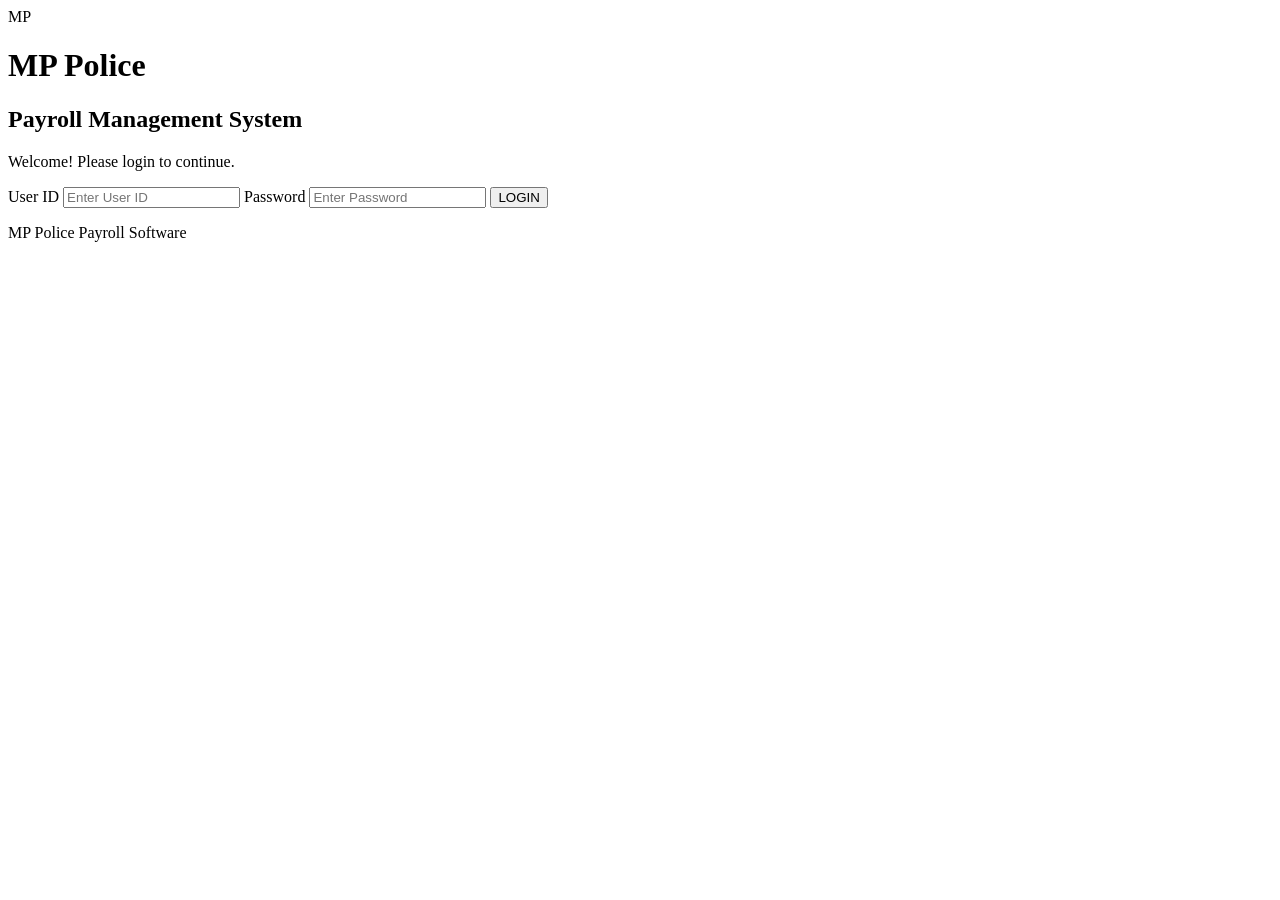
==== index.html @ 4c72e71b "Add files via upload" ====
<!DOCTYPE html>
<html lang="en">
<head>
    <meta charset="UTF-8">
    <meta name="viewport" content="width=device-width, initial-scale=1.0">
    <title>MP Police Payroll - Login</title>
    <link rel="stylesheet" href="style.css">
</head>

<body class="login-page">

    <div class="login-card">

        <div class="logo">MP</div>

        <h1>MP Police</h1>
        <h2>Payroll Management System</h2>

        <p class="welcome">
            Welcome! Please login to continue.
        </p>

        <form onsubmit="login(event)">

            <label>User ID</label>
            <input
                type="text"
                id="username"
                placeholder="Enter User ID"
                required
            >

            <label>Password</label>
            <input
                type="password"
                id="password"
                placeholder="Enter Password"
                required
            >

            <button type="submit">
                LOGIN
            </button>

            <p id="message"></p>

        </form>

        <div class="login-footer">
            MP Police Payroll Software
        </div>

    </div>


<script>

function login(event) {

    event.preventDefault();

    let username = document.getElementById("username").value.trim();
    let password = document.getElementById("password").value.trim();

    if (username === "admin" && password === "1234") {

        document.getElementById("message").innerHTML =
            "Login Successful...";

        document.getElementById("message").style.color = "green";

        setTimeout(function () {

            window.location.href = "dashboard.html";

        }, 300);

    } 
    else {

        document.getElementById("message").innerHTML =
            "Wrong User ID or Password";

        document.getElementById("message").style.color = "red";

    }

}

</script>

</body>
</html>
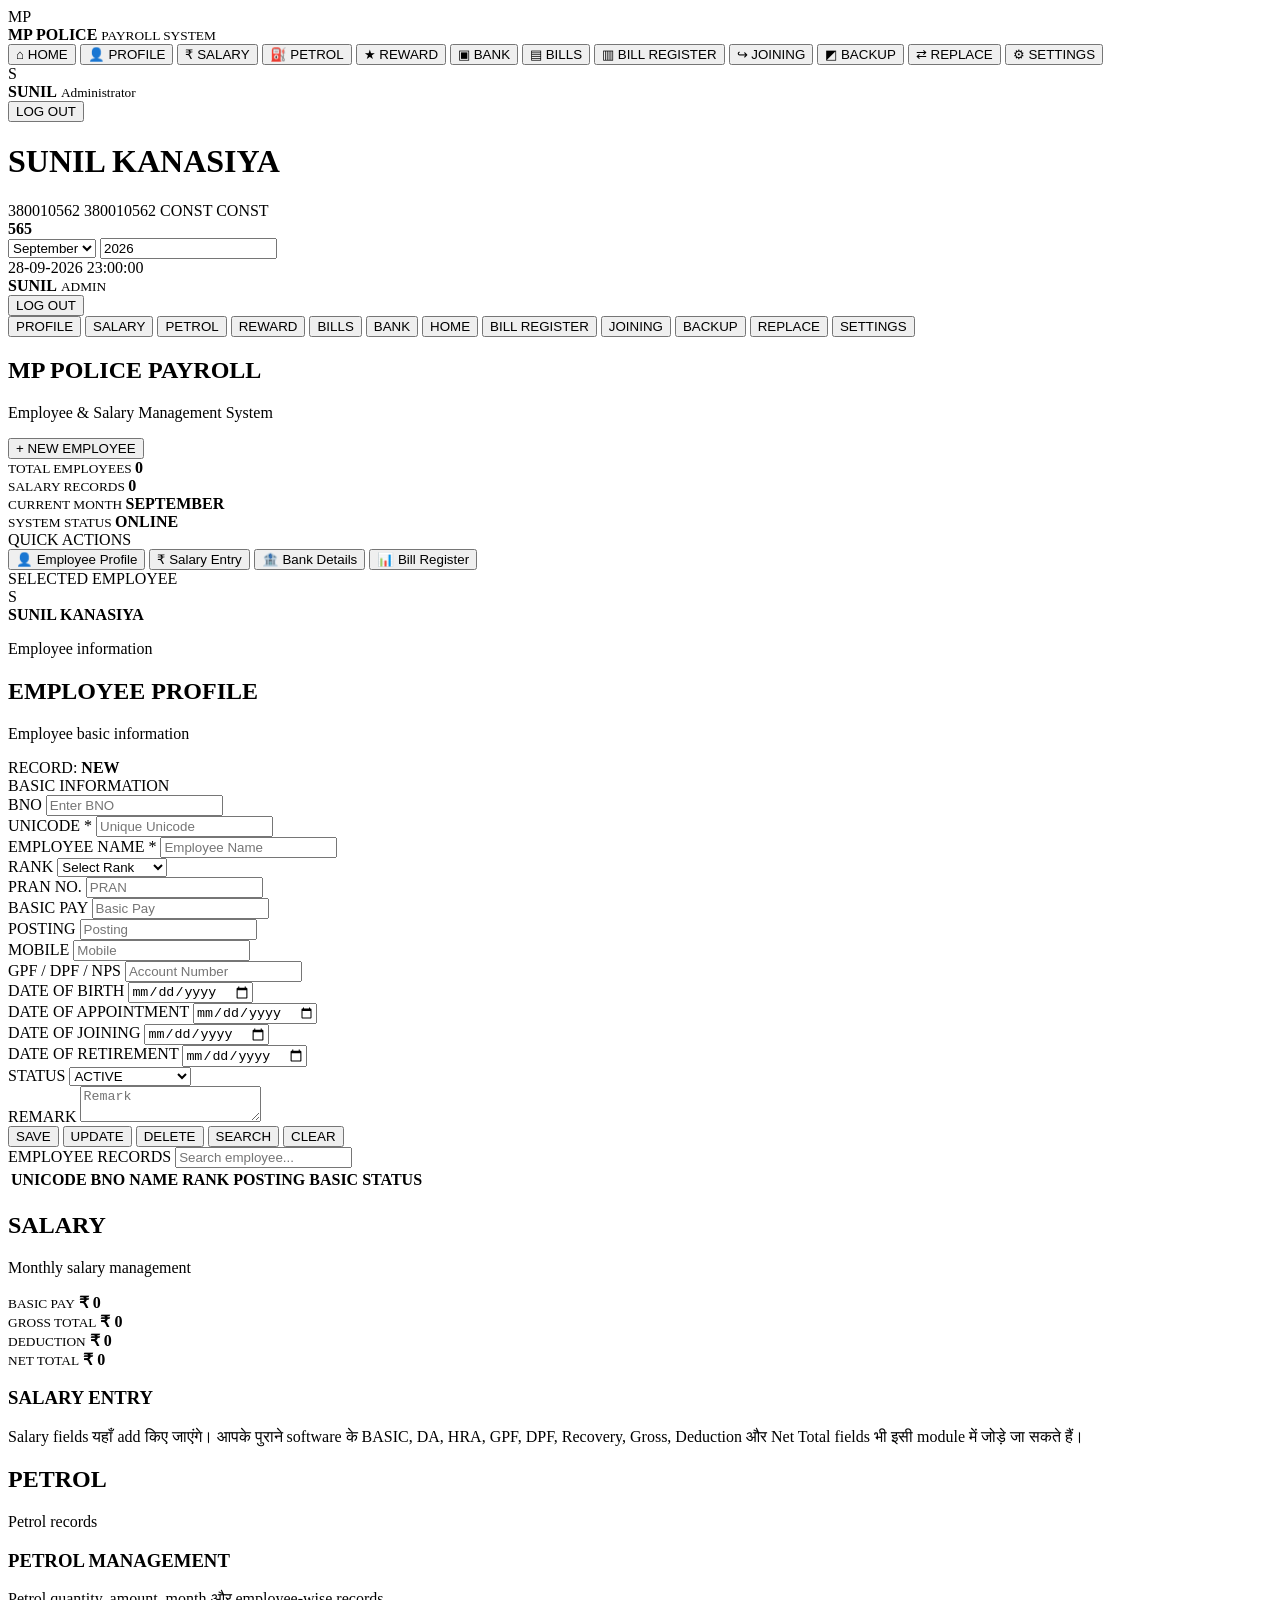
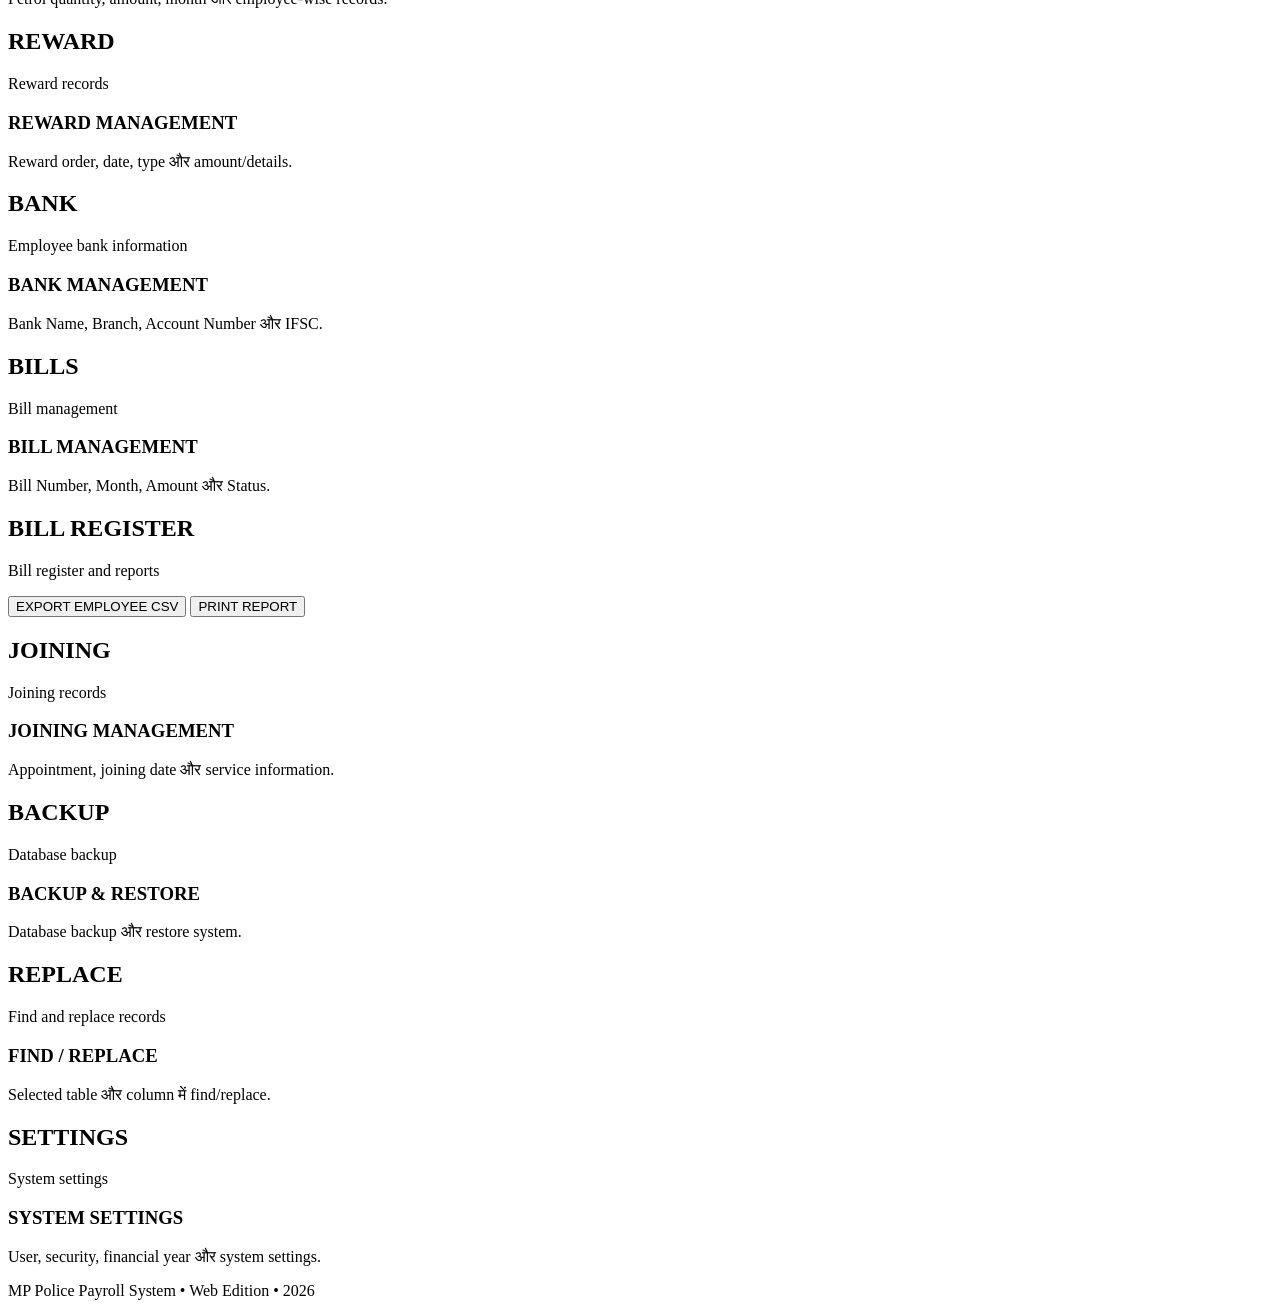
==== commit f426f76a: "Add files via upload" ====
--- a/index.html
+++ b/index.html
@@ -3,91 +3,971 @@
 <head>
     <meta charset="UTF-8">
     <meta name="viewport" content="width=device-width, initial-scale=1.0">
-    <title>MP Police Payroll - Login</title>
+    <title>MP Police Payroll System</title>
     <link rel="stylesheet" href="style.css">
 </head>
 
-<body class="login-page">
-
-    <div class="login-card">
-
-        <div class="logo">MP</div>
-
-        <h1>MP Police</h1>
-        <h2>Payroll Management System</h2>
-
-        <p class="welcome">
-            Welcome! Please login to continue.
-        </p>
-
-        <form onsubmit="login(event)">
-
-            <label>User ID</label>
-            <input
-                type="text"
-                id="username"
-                placeholder="Enter User ID"
-                required
-            >
-
-            <label>Password</label>
-            <input
-                type="password"
-                id="password"
-                placeholder="Enter Password"
-                required
-            >
-
-            <button type="submit">
-                LOGIN
-            </button>
-
-            <p id="message"></p>
-
-        </form>
-
-        <div class="login-footer">
-            MP Police Payroll Software
+<body>
+
+<div class="software">
+
+    <!-- LEFT SIDEBAR -->
+    <aside class="sidebar">
+
+        <div class="logo-box">
+            <div class="logo">MP</div>
+            <div>
+                <b>MP POLICE</b>
+                <small>PAYROLL SYSTEM</small>
+            </div>
         </div>
 
-    </div>
-
-
-<script>
-
-function login(event) {
-
-    event.preventDefault();
-
-    let username = document.getElementById("username").value.trim();
-    let password = document.getElementById("password").value.trim();
-
-    if (username === "admin" && password === "1234") {
-
-        document.getElementById("message").innerHTML =
-            "Login Successful...";
-
-        document.getElementById("message").style.color = "green";
-
-        setTimeout(function () {
-
-            window.location.href = "dashboard.html";
-
-        }, 300);
-
-    } 
-    else {
-
-        document.getElementById("message").innerHTML =
-            "Wrong User ID or Password";
-
-        document.getElementById("message").style.color = "red";
-
-    }
-
-}
-
-</script>
+        <div class="menu">
+
+            <button onclick="openPage('home')">
+                <span>⌂</span> HOME
+            </button>
+
+            <button onclick="openPage('profile')">
+                <span>👤</span> PROFILE
+            </button>
+
+            <button onclick="openPage('salary')">
+                <span>₹</span> SALARY
+            </button>
+
+            <button onclick="openPage('petrol')">
+                <span>⛽</span> PETROL
+            </button>
+
+            <button onclick="openPage('reward')">
+                <span>★</span> REWARD
+            </button>
+
+            <button onclick="openPage('bank')">
+                <span>▣</span> BANK
+            </button>
+
+            <button onclick="openPage('bills')">
+                <span>▤</span> BILLS
+            </button>
+
+            <button onclick="openPage('billregister')">
+                <span>▥</span> BILL REGISTER
+            </button>
+
+            <button onclick="openPage('joining')">
+                <span>↪</span> JOINING
+            </button>
+
+            <button onclick="openPage('backup')">
+                <span>◩</span> BACKUP
+            </button>
+
+            <button onclick="openPage('replace')">
+                <span>⇄</span> REPLACE
+            </button>
+
+            <button onclick="openPage('settings')">
+                <span>⚙</span> SETTINGS
+            </button>
+
+        </div>
+
+        <div class="sidebar-bottom">
+
+            <div class="user">
+                <div class="user-icon">S</div>
+
+                <div>
+                    <b id="sideUser">SUNIL</b>
+                    <small>Administrator</small>
+                </div>
+            </div>
+
+            <button class="logout" onclick="logout()">
+                LOG OUT
+            </button>
+
+        </div>
+
+    </aside>
+
+
+    <!-- MAIN -->
+    <main class="main">
+
+        <!-- TOP HEADER -->
+        <header class="header">
+
+            <div class="employee-info">
+
+                <div>
+
+                    <h1 id="topName">
+                        SUNIL KANASIYA
+                    </h1>
+
+                    <div class="employee-details">
+
+                        <span id="topBno">
+                            380010562
+                        </span>
+
+                        <span id="topUnicode">
+                            380010562
+                        </span>
+
+                        <span id="topRank">
+                            CONST
+                        </span>
+
+                        <span id="topPosting">
+                            CONST
+                        </span>
+
+                    </div>
+
+                </div>
+
+                <strong id="topCode">
+                    565
+                </strong>
+
+            </div>
+
+
+            <div class="header-controls">
+
+                <select id="month">
+
+                    <option>January</option>
+                    <option>February</option>
+                    <option>March</option>
+                    <option>April</option>
+                    <option>May</option>
+                    <option>June</option>
+                    <option>July</option>
+                    <option>August</option>
+                    <option selected>September</option>
+                    <option>October</option>
+                    <option>November</option>
+                    <option>December</option>
+
+                </select>
+
+                <input
+                    type="number"
+                    id="year"
+                    value="2026"
+                >
+
+                <div class="clock" id="clock">
+                    28-09-2026 23:00:00
+                </div>
+
+                <div class="login-name">
+                    <b>SUNIL</b>
+                    <small>ADMIN</small>
+                </div>
+
+                <button
+                    class="header-logout"
+                    onclick="logout()">
+                    LOG OUT
+                </button>
+
+            </div>
+
+        </header>
+
+
+        <!-- OLD SOFTWARE STYLE TABS -->
+        <nav class="tabs">
+
+            <button onclick="openPage('profile')">
+                PROFILE
+            </button>
+
+            <button onclick="openPage('salary')">
+                SALARY
+            </button>
+
+            <button onclick="openPage('petrol')">
+                PETROL
+            </button>
+
+            <button onclick="openPage('reward')">
+                REWARD
+            </button>
+
+            <button onclick="openPage('bills')">
+                BILLS
+            </button>
+
+            <button onclick="openPage('bank')">
+                BANK
+            </button>
+
+            <button onclick="openPage('home')">
+                HOME
+            </button>
+
+            <button onclick="openPage('billregister')">
+                BILL REGISTER
+            </button>
+
+            <button onclick="openPage('joining')">
+                JOINING
+            </button>
+
+            <button onclick="openPage('backup')">
+                BACKUP
+            </button>
+
+            <button onclick="openPage('replace')">
+                REPLACE
+            </button>
+
+            <button onclick="openPage('settings')">
+                SETTINGS
+            </button>
+
+        </nav>
+
+
+        <!-- CONTENT -->
+        <div class="content">
+
+
+            <!-- HOME -->
+            <section id="home" class="page">
+
+                <div class="page-title">
+
+                    <div>
+                        <h2>
+                            MP POLICE PAYROLL
+                        </h2>
+
+                        <p>
+                            Employee & Salary Management System
+                        </p>
+                    </div>
+
+                    <button
+                        class="blue-button"
+                        onclick="openPage('profile')">
+                        + NEW EMPLOYEE
+                    </button>
+
+                </div>
+
+
+                <div class="dashboard-cards">
+
+                    <div class="dashboard-card">
+
+                        <small>
+                            TOTAL EMPLOYEES
+                        </small>
+
+                        <strong id="totalEmployees">
+                            0
+                        </strong>
+
+                    </div>
+
+
+                    <div class="dashboard-card">
+
+                        <small>
+                            SALARY RECORDS
+                        </small>
+
+                        <strong>
+                            0
+                        </strong>
+
+                    </div>
+
+
+                    <div class="dashboard-card">
+
+                        <small>
+                            CURRENT MONTH
+                        </small>
+
+                        <strong id="currentMonth">
+                            SEPTEMBER
+                        </strong>
+
+                    </div>
+
+
+                    <div class="dashboard-card">
+
+                        <small>
+                            SYSTEM STATUS
+                        </small>
+
+                        <strong class="online">
+                            ONLINE
+                        </strong>
+
+                    </div>
+
+                </div>
+
+
+                <div class="home-grid">
+
+                    <div class="box">
+
+                        <div class="box-title">
+                            QUICK ACTIONS
+                        </div>
+
+                        <div class="actions">
+
+                            <button onclick="openPage('profile')">
+                                👤 Employee Profile
+                            </button>
+
+                            <button onclick="openPage('salary')">
+                                ₹ Salary Entry
+                            </button>
+
+                            <button onclick="openPage('bank')">
+                                🏦 Bank Details
+                            </button>
+
+                            <button onclick="openPage('billregister')">
+                                📊 Bill Register
+                            </button>
+
+                        </div>
+
+                    </div>
+
+
+                    <div class="box">
+
+                        <div class="box-title">
+                            SELECTED EMPLOYEE
+                        </div>
+
+                        <div class="selected">
+
+                            <div class="big-user">
+                                S
+                            </div>
+
+                            <div>
+
+                                <b id="selectedName">
+                                    SUNIL KANASIYA
+                                </b>
+
+                                <p id="selectedDetails">
+                                    Employee information
+                                </p>
+
+                            </div>
+
+                        </div>
+
+                    </div>
+
+                </div>
+
+            </section>
+
+
+            <!-- PROFILE -->
+            <section id="profile" class="page hidden">
+
+                <div class="page-title">
+
+                    <div>
+                        <h2>
+                            EMPLOYEE PROFILE
+                        </h2>
+
+                        <p>
+                            Employee basic information
+                        </p>
+                    </div>
+
+                    <div class="record">
+                        RECORD:
+                        <b id="recordId">
+                            NEW
+                        </b>
+                    </div>
+
+                </div>
+
+
+                <div class="box">
+
+                    <div class="box-title">
+                        BASIC INFORMATION
+                    </div>
+
+
+                    <form id="employeeForm">
+
+                        <div class="form-grid">
+
+
+                            <div class="field">
+
+                                <label>BNO</label>
+
+                                <input
+                                    type="text"
+                                    id="bno"
+                                    placeholder="Enter BNO">
+
+                            </div>
+
+
+                            <div class="field">
+
+                                <label>
+                                    UNICODE *
+                                </label>
+
+                                <input
+                                    type="text"
+                                    id="unicode"
+                                    placeholder="Unique Unicode">
+
+                            </div>
+
+
+                            <div class="field large">
+
+                                <label>
+                                    EMPLOYEE NAME *
+                                </label>
+
+                                <input
+                                    type="text"
+                                    id="name"
+                                    placeholder="Employee Name">
+
+                            </div>
+
+
+                            <div class="field">
+
+                                <label>RANK</label>
+
+                                <select id="rank">
+
+                                    <option value="">
+                                        Select Rank
+                                    </option>
+
+                                    <option>
+                                        CONST
+                                    </option>
+
+                                    <option>
+                                        HEAD CONST
+                                    </option>
+
+                                    <option>
+                                        ASI
+                                    </option>
+
+                                    <option>
+                                        SI
+                                    </option>
+
+                                    <option>
+                                        INSPECTOR
+                                    </option>
+
+                                </select>
+
+                            </div>
+
+
+                            <div class="field">
+
+                                <label>PRAN NO.</label>
+
+                                <input
+                                    type="text"
+                                    id="pran"
+                                    placeholder="PRAN">
+
+                            </div>
+
+
+                            <div class="field">
+
+                                <label>BASIC PAY</label>
+
+                                <input
+                                    type="number"
+                                    id="basic"
+                                    placeholder="Basic Pay">
+
+                            </div>
+
+
+                            <div class="field">
+
+                                <label>POSTING</label>
+
+                                <input
+                                    type="text"
+                                    id="posting"
+                                    placeholder="Posting">
+
+                            </div>
+
+
+                            <div class="field">
+
+                                <label>MOBILE</label>
+
+                                <input
+                                    type="tel"
+                                    id="mobile"
+                                    placeholder="Mobile">
+
+                            </div>
+
+
+                            <div class="field">
+
+                                <label>GPF / DPF / NPS</label>
+
+                                <input
+                                    type="text"
+                                    id="gpf"
+                                    placeholder="Account Number">
+
+                            </div>
+
+
+                            <div class="field">
+
+                                <label>DATE OF BIRTH</label>
+
+                                <input
+                                    type="date"
+                                    id="dob">
+
+                            </div>
+
+
+                            <div class="field">
+
+                                <label>DATE OF APPOINTMENT</label>
+
+                                <input
+                                    type="date"
+                                    id="doa">
+
+                            </div>
+
+
+                            <div class="field">
+
+                                <label>DATE OF JOINING</label>
+
+                                <input
+                                    type="date"
+                                    id="doj">
+
+                            </div>
+
+
+                            <div class="field">
+
+                                <label>DATE OF RETIREMENT</label>
+
+                                <input
+                                    type="date"
+                                    id="dor">
+
+                            </div>
+
+
+                            <div class="field">
+
+                                <label>STATUS</label>
+
+                                <select id="status">
+
+                                    <option>
+                                        ACTIVE
+                                    </option>
+
+                                    <option>
+                                        TRANSFERRED
+                                    </option>
+
+                                    <option>
+                                        RETIRED
+                                    </option>
+
+                                    <option>
+                                        INACTIVE
+                                    </option>
+
+                                </select>
+
+                            </div>
+
+
+                            <div class="field large">
+
+                                <label>
+                                    REMARK
+                                </label>
+
+                                <textarea
+                                    id="remark"
+                                    placeholder="Remark"></textarea>
+
+                            </div>
+
+
+                        </div>
+
+
+                        <div class="buttons">
+
+                            <button
+                                type="button"
+                                class="save"
+                                onclick="saveEmployee()">
+                                SAVE
+                            </button>
+
+                            <button
+                                type="button"
+                                class="update"
+                                onclick="updateEmployee()">
+                                UPDATE
+                            </button>
+
+                            <button
+                                type="button"
+                                class="delete"
+                                onclick="deleteEmployee()">
+                                DELETE
+                            </button>
+
+                            <button
+                                type="button"
+                                class="search"
+                                onclick="searchEmployee()">
+                                SEARCH
+                            </button>
+
+                            <button
+                                type="button"
+                                class="clear"
+                                onclick="clearForm()">
+                                CLEAR
+                            </button>
+
+                        </div>
+
+                    </form>
+
+                </div>
+
+
+                <!-- EMPLOYEE TABLE -->
+                <div class="box records">
+
+                    <div class="box-title table-heading">
+
+                        <span>
+                            EMPLOYEE RECORDS
+                        </span>
+
+                        <input
+                            type="text"
+                            id="tableSearch"
+                            placeholder="Search employee..."
+                            oninput="renderTable()">
+
+                    </div>
+
+
+                    <div class="table-scroll">
+
+                        <table>
+
+                            <thead>
+
+                                <tr>
+
+                                    <th>UNICODE</th>
+                                    <th>BNO</th>
+                                    <th>NAME</th>
+                                    <th>RANK</th>
+                                    <th>POSTING</th>
+                                    <th>BASIC</th>
+                                    <th>STATUS</th>
+
+                                </tr>
+
+                            </thead>
+
+                            <tbody id="employeeTable">
+
+                            </tbody>
+
+                        </table>
+
+                    </div>
+
+                </div>
+
+            </section>
+
+
+            <!-- SALARY -->
+            <section id="salary" class="page hidden">
+
+                <div class="page-title">
+
+                    <div>
+                        <h2>SALARY</h2>
+                        <p>Monthly salary management</p>
+                    </div>
+
+                </div>
+
+                <div class="salary-cards">
+
+                    <div>
+                        <small>BASIC PAY</small>
+                        <strong id="salaryBasic">₹ 0</strong>
+                    </div>
+
+                    <div>
+                        <small>GROSS TOTAL</small>
+                        <strong>₹ 0</strong>
+                    </div>
+
+                    <div>
+                        <small>DEDUCTION</small>
+                        <strong>₹ 0</strong>
+                    </div>
+
+                    <div>
+                        <small>NET TOTAL</small>
+                        <strong>₹ 0</strong>
+                    </div>
+
+                </div>
+
+
+                <div class="box module">
+
+                    <h3>
+                        SALARY ENTRY
+                    </h3>
+
+                    <p>
+                        Salary fields यहाँ add किए जाएंगे।
+                        आपके पुराने software के BASIC, DA, HRA,
+                        GPF, DPF, Recovery, Gross, Deduction और Net
+                        Total fields भी इसी module में जोड़े जा सकते हैं।
+                    </p>
+
+                </div>
+
+            </section>
+
+
+            <!-- COMMON MODULES -->
+
+            <section id="petrol" class="page hidden">
+                <div class="page-title">
+                    <div>
+                        <h2>PETROL</h2>
+                        <p>Petrol records</p>
+                    </div>
+                </div>
+
+                <div class="box module">
+                    <h3>PETROL MANAGEMENT</h3>
+                    <p>
+                        Petrol quantity, amount, month और employee-wise records.
+                    </p>
+                </div>
+            </section>
+
+
+            <section id="reward" class="page hidden">
+                <div class="page-title">
+                    <div>
+                        <h2>REWARD</h2>
+                        <p>Reward records</p>
+                    </div>
+                </div>
+
+                <div class="box module">
+                    <h3>REWARD MANAGEMENT</h3>
+                    <p>
+                        Reward order, date, type और amount/details.
+                    </p>
+                </div>
+            </section>
+
+
+            <section id="bank" class="page hidden">
+                <div class="page-title">
+                    <div>
+                        <h2>BANK</h2>
+                        <p>Employee bank information</p>
+                    </div>
+                </div>
+
+                <div class="box module">
+                    <h3>BANK MANAGEMENT</h3>
+                    <p>
+                        Bank Name, Branch, Account Number और IFSC.
+                    </p>
+                </div>
+            </section>
+
+
+            <section id="bills" class="page hidden">
+                <div class="page-title">
+                    <div>
+                        <h2>BILLS</h2>
+                        <p>Bill management</p>
+                    </div>
+                </div>
+
+                <div class="box module">
+                    <h3>BILL MANAGEMENT</h3>
+                    <p>
+                        Bill Number, Month, Amount और Status.
+                    </p>
+                </div>
+            </section>
+
+
+            <section id="billregister" class="page hidden">
+                <div class="page-title">
+                    <div>
+                        <h2>BILL REGISTER</h2>
+                        <p>Bill register and reports</p>
+                    </div>
+                </div>
+
+                <div class="report-buttons">
+
+                    <button onclick="exportCSV()">
+                        EXPORT EMPLOYEE CSV
+                    </button>
+
+                    <button onclick="window.print()">
+                        PRINT REPORT
+                    </button>
+
+                </div>
+
+            </section>
+
+
+            <section id="joining" class="page hidden">
+                <div class="page-title">
+                    <div>
+                        <h2>JOINING</h2>
+                        <p>Joining records</p>
+                    </div>
+                </div>
+
+                <div class="box module">
+                    <h3>JOINING MANAGEMENT</h3>
+                    <p>
+                        Appointment, joining date और service information.
+                    </p>
+                </div>
+            </section>
+
+
+            <section id="backup" class="page hidden">
+                <div class="page-title">
+                    <div>
+                        <h2>BACKUP</h2>
+                        <p>Database backup</p>
+                    </div>
+                </div>
+
+                <div class="box module">
+                    <h3>BACKUP & RESTORE</h3>
+                    <p>
+                        Database backup और restore system.
+                    </p>
+                </div>
+            </section>
+
+
+            <section id="replace" class="page hidden">
+                <div class="page-title">
+                    <div>
+                        <h2>REPLACE</h2>
+                        <p>Find and replace records</p>
+                    </div>
+                </div>
+
+                <div class="box module">
+                    <h3>FIND / REPLACE</h3>
+                    <p>
+                        Selected table और column में find/replace.
+                    </p>
+                </div>
+            </section>
+
+
+            <section id="settings" class="page hidden">
+                <div class="page-title">
+                    <div>
+                        <h2>SETTINGS</h2>
+                        <p>System settings</p>
+                    </div>
+                </div>
+
+                <div class="box module">
+                    <h3>SYSTEM SETTINGS</h3>
+                    <p>
+                        User, security, financial year और system settings.
+                    </p>
+                </div>
+            </section>
+
+
+        </div>
+
+
+        <footer>
+            MP Police Payroll System
+            • Web Edition
+            • 2026
+        </footer>
+
+    </main>
+
+</div>
+
+<script src="script.js"></script>
 
 </body>
 </html>
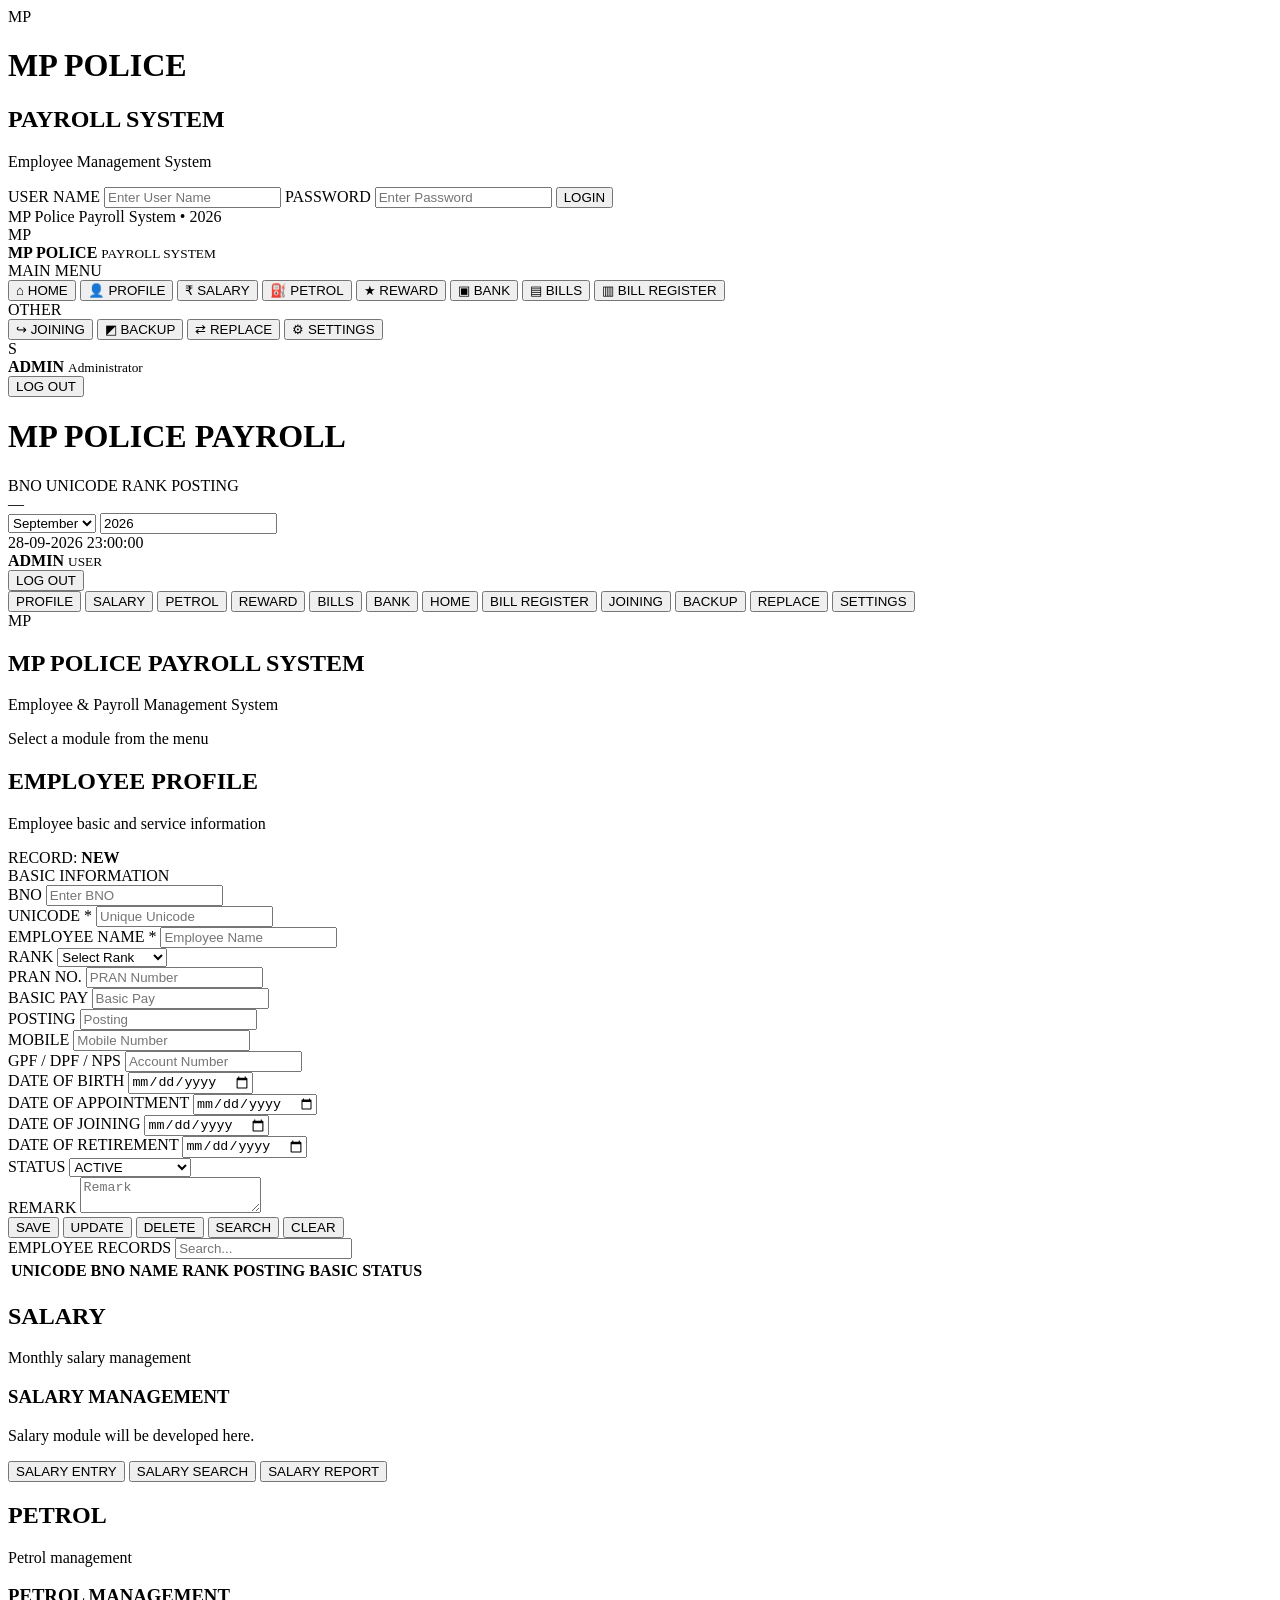
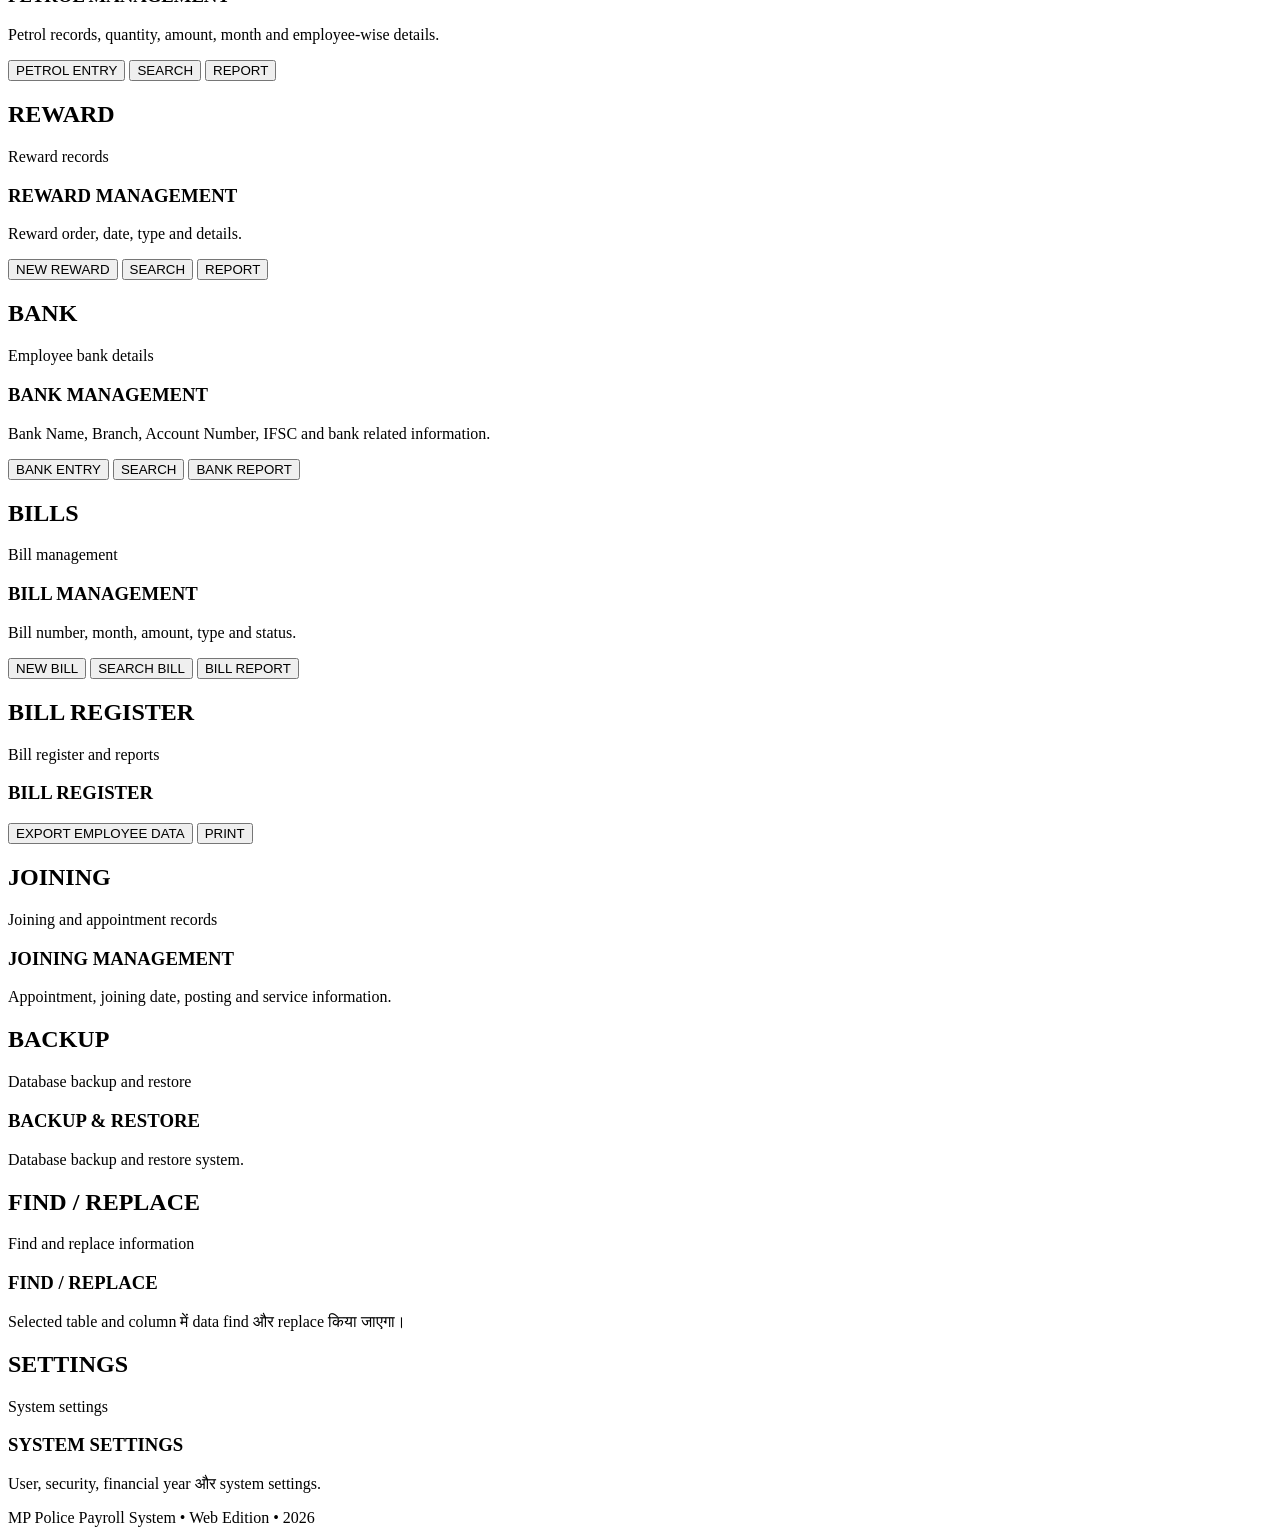
==== commit 0f5d53e2: "Add files via upload" ====
--- a/index.html
+++ b/index.html
@@ -3,141 +3,351 @@
 <head>
     <meta charset="UTF-8">
     <meta name="viewport" content="width=device-width, initial-scale=1.0">
+
     <title>MP Police Payroll System</title>
+
     <link rel="stylesheet" href="style.css">
 </head>
 
 <body>
 
-<div class="software">
-
-    <!-- LEFT SIDEBAR -->
+<!-- =====================================================
+     LOGIN PAGE
+===================================================== -->
+
+<div id="loginPage" class="login-page">
+
+    <div class="login-box">
+
+        <div class="login-logo">
+            MP
+        </div>
+
+        <h1>MP POLICE</h1>
+
+        <h2>PAYROLL SYSTEM</h2>
+
+        <p class="login-subtitle">
+            Employee Management System
+        </p>
+
+
+        <div class="login-form">
+
+            <label>
+                USER NAME
+            </label>
+
+            <input
+                type="text"
+                id="loginUsername"
+                placeholder="Enter User Name"
+                autocomplete="username"
+            >
+
+
+            <label>
+                PASSWORD
+            </label>
+
+            <input
+                type="password"
+                id="loginPassword"
+                placeholder="Enter Password"
+                autocomplete="current-password"
+                onkeydown="loginEnter(event)"
+            >
+
+
+            <button
+                class="login-button"
+                onclick="login()"
+            >
+                LOGIN
+            </button>
+
+
+            <div
+                id="loginMessage"
+                class="login-message"
+            ></div>
+
+        </div>
+
+
+        <div class="login-footer">
+            MP Police Payroll System • 2026
+        </div>
+
+    </div>
+
+</div>
+
+
+
+<!-- =====================================================
+     MAIN SOFTWARE
+===================================================== -->
+
+<div
+    id="software"
+    class="software hidden"
+>
+
+
+    <!-- =================================================
+         LEFT SIDEBAR
+    ================================================== -->
+
     <aside class="sidebar">
 
+
+        <!-- LOGO -->
+
         <div class="logo-box">
-            <div class="logo">MP</div>
+
+            <div class="logo">
+                MP
+            </div>
+
             <div>
+
                 <b>MP POLICE</b>
-                <small>PAYROLL SYSTEM</small>
+
+                <small>
+                    PAYROLL SYSTEM
+                </small>
+
             </div>
+
         </div>
 
+
+        <!-- MENU -->
+
         <div class="menu">
 
-            <button onclick="openPage('home')">
-                <span>⌂</span> HOME
-            </button>
-
-            <button onclick="openPage('profile')">
-                <span>👤</span> PROFILE
-            </button>
-
-            <button onclick="openPage('salary')">
-                <span>₹</span> SALARY
-            </button>
-
-            <button onclick="openPage('petrol')">
-                <span>⛽</span> PETROL
-            </button>
-
-            <button onclick="openPage('reward')">
-                <span>★</span> REWARD
-            </button>
-
-            <button onclick="openPage('bank')">
-                <span>▣</span> BANK
-            </button>
-
-            <button onclick="openPage('bills')">
-                <span>▤</span> BILLS
-            </button>
-
-            <button onclick="openPage('billregister')">
-                <span>▥</span> BILL REGISTER
-            </button>
-
-            <button onclick="openPage('joining')">
-                <span>↪</span> JOINING
-            </button>
-
-            <button onclick="openPage('backup')">
-                <span>◩</span> BACKUP
-            </button>
-
-            <button onclick="openPage('replace')">
-                <span>⇄</span> REPLACE
-            </button>
-
-            <button onclick="openPage('settings')">
-                <span>⚙</span> SETTINGS
-            </button>
+
+            <div class="menu-heading">
+                MAIN MENU
+            </div>
+
+
+            <button
+                class="menu-button active"
+                onclick="openPage('home', this)"
+            >
+                <span>⌂</span>
+                HOME
+            </button>
+
+
+            <button
+                class="menu-button"
+                onclick="openPage('profile', this)"
+            >
+                <span>👤</span>
+                PROFILE
+            </button>
+
+
+            <button
+                class="menu-button"
+                onclick="openPage('salary', this)"
+            >
+                <span>₹</span>
+                SALARY
+            </button>
+
+
+            <button
+                class="menu-button"
+                onclick="openPage('petrol', this)"
+            >
+                <span>⛽</span>
+                PETROL
+            </button>
+
+
+            <button
+                class="menu-button"
+                onclick="openPage('reward', this)"
+            >
+                <span>★</span>
+                REWARD
+            </button>
+
+
+            <button
+                class="menu-button"
+                onclick="openPage('bank', this)"
+            >
+                <span>▣</span>
+                BANK
+            </button>
+
+
+            <button
+                class="menu-button"
+                onclick="openPage('bills', this)"
+            >
+                <span>▤</span>
+                BILLS
+            </button>
+
+
+            <button
+                class="menu-button"
+                onclick="openPage('billregister', this)"
+            >
+                <span>▥</span>
+                BILL REGISTER
+            </button>
+
+
+            <div class="menu-heading system-heading">
+                OTHER
+            </div>
+
+
+            <button
+                class="menu-button"
+                onclick="openPage('joining', this)"
+            >
+                <span>↪</span>
+                JOINING
+            </button>
+
+
+            <button
+                class="menu-button"
+                onclick="openPage('backup', this)"
+            >
+                <span>◩</span>
+                BACKUP
+            </button>
+
+
+            <button
+                class="menu-button"
+                onclick="openPage('replace', this)"
+            >
+                <span>⇄</span>
+                REPLACE
+            </button>
+
+
+            <button
+                class="menu-button"
+                onclick="openPage('settings', this)"
+            >
+                <span>⚙</span>
+                SETTINGS
+            </button>
+
 
         </div>
 
+
+        <!-- USER AREA -->
+
         <div class="sidebar-bottom">
 
-            <div class="user">
-                <div class="user-icon">S</div>
+            <div class="user-area">
+
+                <div class="user-circle">
+                    S
+                </div>
 
                 <div>
-                    <b id="sideUser">SUNIL</b>
-                    <small>Administrator</small>
-                </div>
+
+                    <b id="loggedUser">
+                        ADMIN
+                    </b>
+
+                    <small>
+                        Administrator
+                    </small>
+
+                </div>
+
             </div>
 
-            <button class="logout" onclick="logout()">
+
+            <button
+                class="logout-button"
+                onclick="logout()"
+            >
                 LOG OUT
             </button>
 
         </div>
 
+
     </aside>
 
 
-    <!-- MAIN -->
+
+    <!-- =================================================
+         MAIN
+    ================================================== -->
+
     <main class="main">
 
-        <!-- TOP HEADER -->
-        <header class="header">
-
-            <div class="employee-info">
-
-                <div>
+
+        <!-- =================================================
+             TOP HEADER
+        ================================================== -->
+
+        <header class="top-header">
+
+
+            <div class="employee-header">
+
+
+                <div class="employee-title">
 
                     <h1 id="topName">
-                        SUNIL KANASIYA
+                        MP POLICE PAYROLL
                     </h1>
 
-                    <div class="employee-details">
+                    <div class="employee-info">
 
                         <span id="topBno">
-                            380010562
+                            BNO
                         </span>
 
                         <span id="topUnicode">
-                            380010562
+                            UNICODE
                         </span>
 
                         <span id="topRank">
-                            CONST
+                            RANK
                         </span>
 
                         <span id="topPosting">
-                            CONST
+                            POSTING
                         </span>
 
                     </div>
 
                 </div>
 
-                <strong id="topCode">
-                    565
-                </strong>
+
+                <div
+                    class="employee-number"
+                    id="topCode"
+                >
+                    —
+                </div>
+
 
             </div>
 
 
-            <div class="header-controls">
+
+            <div class="top-controls">
+
 
                 <select id="month">
 
@@ -149,12 +359,17 @@
                     <option>June</option>
                     <option>July</option>
                     <option>August</option>
-                    <option selected>September</option>
+
+                    <option selected>
+                        September
+                    </option>
+
                     <option>October</option>
                     <option>November</option>
                     <option>December</option>
 
                 </select>
+
 
                 <input
                     type="number"
@@ -162,276 +377,260 @@
                     value="2026"
                 >
 
-                <div class="clock" id="clock">
+
+                <div
+                    class="date-time"
+                    id="clock"
+                >
                     28-09-2026 23:00:00
                 </div>
 
-                <div class="login-name">
-                    <b>SUNIL</b>
-                    <small>ADMIN</small>
-                </div>
+
+                <div class="top-user">
+
+                    <b id="topUser">
+                        ADMIN
+                    </b>
+
+                    <small>
+                        USER
+                    </small>
+
+                </div>
+
 
                 <button
-                    class="header-logout"
-                    onclick="logout()">
+                    class="top-logout"
+                    onclick="logout()"
+                >
                     LOG OUT
                 </button>
 
+
             </div>
 
+
         </header>
 
 
-        <!-- OLD SOFTWARE STYLE TABS -->
+
+        <!-- =================================================
+             OLD SOFTWARE STYLE TABS
+        ================================================== -->
+
         <nav class="tabs">
 
-            <button onclick="openPage('profile')">
+
+            <button
+                onclick="openPage('profile')"
+            >
                 PROFILE
             </button>
 
-            <button onclick="openPage('salary')">
+
+            <button
+                onclick="openPage('salary')"
+            >
                 SALARY
             </button>
 
-            <button onclick="openPage('petrol')">
+
+            <button
+                onclick="openPage('petrol')"
+            >
                 PETROL
             </button>
 
-            <button onclick="openPage('reward')">
+
+            <button
+                onclick="openPage('reward')"
+            >
                 REWARD
             </button>
 
-            <button onclick="openPage('bills')">
+
+            <button
+                onclick="openPage('bills')"
+            >
                 BILLS
             </button>
 
-            <button onclick="openPage('bank')">
+
+            <button
+                onclick="openPage('bank')"
+            >
                 BANK
             </button>
 
-            <button onclick="openPage('home')">
+
+            <button
+                onclick="openPage('home')"
+            >
                 HOME
             </button>
 
-            <button onclick="openPage('billregister')">
+
+            <button
+                onclick="openPage('billregister')"
+            >
                 BILL REGISTER
             </button>
 
-            <button onclick="openPage('joining')">
+
+            <button
+                onclick="openPage('joining')"
+            >
                 JOINING
             </button>
 
-            <button onclick="openPage('backup')">
+
+            <button
+                onclick="openPage('backup')"
+            >
                 BACKUP
             </button>
 
-            <button onclick="openPage('replace')">
+
+            <button
+                onclick="openPage('replace')"
+            >
                 REPLACE
             </button>
 
-            <button onclick="openPage('settings')">
+
+            <button
+                onclick="openPage('settings')"
+            >
                 SETTINGS
             </button>
 
+
         </nav>
 
 
-        <!-- CONTENT -->
+
+        <!-- =================================================
+             CONTENT
+        ================================================== -->
+
         <div class="content">
 
 
-            <!-- HOME -->
-            <section id="home" class="page">
+            <!-- =================================================
+                 HOME
+            ================================================== -->
+
+            <section
+                id="home"
+                class="page"
+            >
+
+                <div class="home-screen">
+
+                    <div class="home-logo">
+                        MP
+                    </div>
+
+
+                    <h2>
+                        MP POLICE PAYROLL SYSTEM
+                    </h2>
+
+
+                    <p>
+                        Employee & Payroll Management System
+                    </p>
+
+
+                    <div class="home-line"></div>
+
+
+                    <span>
+                        Select a module from the menu
+                    </span>
+
+                </div>
+
+            </section>
+
+
+
+            <!-- =================================================
+                 PROFILE
+            ================================================== -->
+
+            <section
+                id="profile"
+                class="page hidden"
+            >
+
 
                 <div class="page-title">
 
                     <div>
-                        <h2>
-                            MP POLICE PAYROLL
-                        </h2>
-
-                        <p>
-                            Employee & Salary Management System
-                        </p>
-                    </div>
-
-                    <button
-                        class="blue-button"
-                        onclick="openPage('profile')">
-                        + NEW EMPLOYEE
-                    </button>
-
-                </div>
-
-
-                <div class="dashboard-cards">
-
-                    <div class="dashboard-card">
-
-                        <small>
-                            TOTAL EMPLOYEES
-                        </small>
-
-                        <strong id="totalEmployees">
-                            0
-                        </strong>
-
-                    </div>
-
-
-                    <div class="dashboard-card">
-
-                        <small>
-                            SALARY RECORDS
-                        </small>
-
-                        <strong>
-                            0
-                        </strong>
-
-                    </div>
-
-
-                    <div class="dashboard-card">
-
-                        <small>
-                            CURRENT MONTH
-                        </small>
-
-                        <strong id="currentMonth">
-                            SEPTEMBER
-                        </strong>
-
-                    </div>
-
-
-                    <div class="dashboard-card">
-
-                        <small>
-                            SYSTEM STATUS
-                        </small>
-
-                        <strong class="online">
-                            ONLINE
-                        </strong>
-
-                    </div>
-
-                </div>
-
-
-                <div class="home-grid">
-
-                    <div class="box">
-
-                        <div class="box-title">
-                            QUICK ACTIONS
-                        </div>
-
-                        <div class="actions">
-
-                            <button onclick="openPage('profile')">
-                                👤 Employee Profile
-                            </button>
-
-                            <button onclick="openPage('salary')">
-                                ₹ Salary Entry
-                            </button>
-
-                            <button onclick="openPage('bank')">
-                                🏦 Bank Details
-                            </button>
-
-                            <button onclick="openPage('billregister')">
-                                📊 Bill Register
-                            </button>
-
-                        </div>
-
-                    </div>
-
-
-                    <div class="box">
-
-                        <div class="box-title">
-                            SELECTED EMPLOYEE
-                        </div>
-
-                        <div class="selected">
-
-                            <div class="big-user">
-                                S
-                            </div>
-
-                            <div>
-
-                                <b id="selectedName">
-                                    SUNIL KANASIYA
-                                </b>
-
-                                <p id="selectedDetails">
-                                    Employee information
-                                </p>
-
-                            </div>
-
-                        </div>
-
-                    </div>
-
-                </div>
-
-            </section>
-
-
-            <!-- PROFILE -->
-            <section id="profile" class="page hidden">
-
-                <div class="page-title">
-
-                    <div>
+
                         <h2>
                             EMPLOYEE PROFILE
                         </h2>
 
                         <p>
-                            Employee basic information
+                            Employee basic and service information
                         </p>
-                    </div>
-
-                    <div class="record">
+
+                    </div>
+
+
+                    <div class="record-number">
+
                         RECORD:
                         <b id="recordId">
                             NEW
                         </b>
-                    </div>
-
-                </div>
-
+
+                    </div>
+
+                </div>
+
+
+
+                <!-- PROFILE FORM -->
 
                 <div class="box">
+
 
                     <div class="box-title">
                         BASIC INFORMATION
                     </div>
 
 
-                    <form id="employeeForm">
+                    <form
+                        id="employeeForm"
+                        autocomplete="off"
+                    >
+
 
                         <div class="form-grid">
 
 
+                            <!-- BNO -->
+
                             <div class="field">
 
-                                <label>BNO</label>
+                                <label>
+                                    BNO
+                                </label>
 
                                 <input
                                     type="text"
                                     id="bno"
-                                    placeholder="Enter BNO">
+                                    placeholder="Enter BNO"
+                                >
 
                             </div>
 
+
+
+                            <!-- UNICODE -->
 
                             <div class="field">
 
@@ -442,10 +641,14 @@
                                 <input
                                     type="text"
                                     id="unicode"
-                                    placeholder="Unique Unicode">
+                                    placeholder="Unique Unicode"
+                                >
 
                             </div>
 
+
+
+                            <!-- NAME -->
 
                             <div class="field large">
 
@@ -456,14 +659,20 @@
                                 <input
                                     type="text"
                                     id="name"
-                                    placeholder="Employee Name">
+                                    placeholder="Employee Name"
+                                >
 
                             </div>
 
 
+
+                            <!-- RANK -->
+
                             <div class="field">
 
-                                <label>RANK</label>
+                                <label>
+                                    RANK
+                                </label>
 
                                 <select id="rank">
 
@@ -496,113 +705,172 @@
                             </div>
 
 
+
+                            <!-- PRAN -->
+
                             <div class="field">
 
-                                <label>PRAN NO.</label>
+                                <label>
+                                    PRAN NO.
+                                </label>
 
                                 <input
                                     type="text"
                                     id="pran"
-                                    placeholder="PRAN">
+                                    placeholder="PRAN Number"
+                                >
 
                             </div>
 
 
+
+                            <!-- BASIC -->
+
                             <div class="field">
 
-                                <label>BASIC PAY</label>
+                                <label>
+                                    BASIC PAY
+                                </label>
 
                                 <input
                                     type="number"
                                     id="basic"
-                                    placeholder="Basic Pay">
+                                    placeholder="Basic Pay"
+                                >
 
                             </div>
 
 
+
+                            <!-- POSTING -->
+
                             <div class="field">
 
-                                <label>POSTING</label>
+                                <label>
+                                    POSTING
+                                </label>
 
                                 <input
                                     type="text"
                                     id="posting"
-                                    placeholder="Posting">
+                                    placeholder="Posting"
+                                >
 
                             </div>
 
 
+
+                            <!-- MOBILE -->
+
                             <div class="field">
 
-                                <label>MOBILE</label>
+                                <label>
+                                    MOBILE
+                                </label>
 
                                 <input
                                     type="tel"
                                     id="mobile"
-                                    placeholder="Mobile">
+                                    placeholder="Mobile Number"
+                                >
 
                             </div>
 
 
+
+                            <!-- GPF -->
+
                             <div class="field">
 
-                                <label>GPF / DPF / NPS</label>
+                                <label>
+                                    GPF / DPF / NPS
+                                </label>
 
                                 <input
                                     type="text"
                                     id="gpf"
-                                    placeholder="Account Number">
+                                    placeholder="Account Number"
+                                >
 
                             </div>
 
 
+
+                            <!-- DOB -->
+
                             <div class="field">
 
-                                <label>DATE OF BIRTH</label>
+                                <label>
+                                    DATE OF BIRTH
+                                </label>
 
                                 <input
                                     type="date"
-                                    id="dob">
+                                    id="dob"
+                                >
 
                             </div>
 
 
+
+                            <!-- DOA -->
+
                             <div class="field">
 
-                                <label>DATE OF APPOINTMENT</label>
+                                <label>
+                                    DATE OF APPOINTMENT
+                                </label>
 
                                 <input
                                     type="date"
-                                    id="doa">
+                                    id="doa"
+                                >
 
                             </div>
 
 
+
+                            <!-- DOJ -->
+
                             <div class="field">
 
-                                <label>DATE OF JOINING</label>
+                                <label>
+                                    DATE OF JOINING
+                                </label>
 
                                 <input
                                     type="date"
-                                    id="doj">
+                                    id="doj"
+                                >
 
                             </div>
 
 
+
+                            <!-- DOR -->
+
                             <div class="field">
 
-                                <label>DATE OF RETIREMENT</label>
+                                <label>
+                                    DATE OF RETIREMENT
+                                </label>
 
                                 <input
                                     type="date"
-                                    id="dor">
+                                    id="dor"
+                                >
 
                             </div>
 
 
+
+                            <!-- STATUS -->
+
                             <div class="field">
 
-                                <label>STATUS</label>
+                                <label>
+                                    STATUS
+                                </label>
 
                                 <select id="status">
 
@@ -627,6 +895,9 @@
                             </div>
 
 
+
+                            <!-- REMARK -->
+
                             <div class="field large">
 
                                 <label>
@@ -635,7 +906,8 @@
 
                                 <textarea
                                     id="remark"
-                                    placeholder="Remark"></textarea>
+                                    placeholder="Remark"
+                                ></textarea>
 
                             </div>
 
@@ -643,66 +915,88 @@
                         </div>
 
 
+
+                        <!-- BUTTONS -->
+
                         <div class="buttons">
+
 
                             <button
                                 type="button"
-                                class="save"
-                                onclick="saveEmployee()">
+                                class="btn-save"
+                                onclick="saveEmployee()"
+                            >
                                 SAVE
                             </button>
 
+
                             <button
                                 type="button"
-                                class="update"
-                                onclick="updateEmployee()">
+                                class="btn-update"
+                                onclick="updateEmployee()"
+                            >
                                 UPDATE
                             </button>
 
+
                             <button
                                 type="button"
-                                class="delete"
-                                onclick="deleteEmployee()">
+                                class="btn-delete"
+                                onclick="deleteEmployee()"
+                            >
                                 DELETE
                             </button>
 
+
                             <button
                                 type="button"
-                                class="search"
-                                onclick="searchEmployee()">
+                                class="btn-search"
+                                onclick="searchEmployee()"
+                            >
                                 SEARCH
                             </button>
 
+
                             <button
                                 type="button"
-                                class="clear"
-                                onclick="clearForm()">
+                                class="btn-clear"
+                                onclick="clearForm()"
+                            >
                                 CLEAR
                             </button>
 
+
                         </div>
 
+
                     </form>
 
-                </div>
-
-
-                <!-- EMPLOYEE TABLE -->
-                <div class="box records">
-
-                    <div class="box-title table-heading">
+
+                </div>
+
+
+
+                <!-- RECORD TABLE -->
+
+                <div class="box">
+
+
+                    <div class="box-title table-title">
 
                         <span>
                             EMPLOYEE RECORDS
                         </span>
 
+
                         <input
                             type="text"
                             id="tableSearch"
-                            placeholder="Search employee..."
-                            oninput="renderTable()">
-
-                    </div>
+                            placeholder="Search..."
+                            oninput="renderTable()"
+                        >
+
+                    </div>
+
 
 
                     <div class="table-scroll">
@@ -713,259 +1007,586 @@
 
                                 <tr>
 
-                                    <th>UNICODE</th>
-                                    <th>BNO</th>
-                                    <th>NAME</th>
-                                    <th>RANK</th>
-                                    <th>POSTING</th>
-                                    <th>BASIC</th>
-                                    <th>STATUS</th>
+                                    <th>
+                                        UNICODE
+                                    </th>
+
+                                    <th>
+                                        BNO
+                                    </th>
+
+                                    <th>
+                                        NAME
+                                    </th>
+
+                                    <th>
+                                        RANK
+                                    </th>
+
+                                    <th>
+                                        POSTING
+                                    </th>
+
+                                    <th>
+                                        BASIC
+                                    </th>
+
+                                    <th>
+                                        STATUS
+                                    </th>
 
                                 </tr>
 
                             </thead>
 
-                            <tbody id="employeeTable">
-
-                            </tbody>
+
+                            <tbody
+                                id="employeeTable"
+                            ></tbody>
 
                         </table>
 
                     </div>
 
-                </div>
+
+                </div>
+
 
             </section>
 
 
-            <!-- SALARY -->
-            <section id="salary" class="page hidden">
+
+            <!-- =================================================
+                 SALARY
+            ================================================== -->
+
+            <section
+                id="salary"
+                class="page hidden"
+            >
+
 
                 <div class="page-title">
 
                     <div>
-                        <h2>SALARY</h2>
-                        <p>Monthly salary management</p>
-                    </div>
-
-                </div>
-
-                <div class="salary-cards">
+
+                        <h2>
+                            SALARY
+                        </h2>
+
+                        <p>
+                            Monthly salary management
+                        </p>
+
+                    </div>
+
+                </div>
+
+
+                <div class="box module-box">
+
+                    <h3>
+                        SALARY MANAGEMENT
+                    </h3>
+
+                    <p>
+                        Salary module will be developed here.
+                    </p>
+
+                    <div class="module-buttons">
+
+                        <button>
+                            SALARY ENTRY
+                        </button>
+
+                        <button>
+                            SALARY SEARCH
+                        </button>
+
+                        <button>
+                            SALARY REPORT
+                        </button>
+
+                    </div>
+
+                </div>
+
+
+            </section>
+
+
+
+            <!-- =================================================
+                 PETROL
+            ================================================== -->
+
+            <section
+                id="petrol"
+                class="page hidden"
+            >
+
+                <div class="page-title">
 
                     <div>
-                        <small>BASIC PAY</small>
-                        <strong id="salaryBasic">₹ 0</strong>
-                    </div>
+
+                        <h2>
+                            PETROL
+                        </h2>
+
+                        <p>
+                            Petrol management
+                        </p>
+
+                    </div>
+
+                </div>
+
+
+                <div class="box module-box">
+
+                    <h3>
+                        PETROL MANAGEMENT
+                    </h3>
+
+                    <p>
+                        Petrol records, quantity, amount,
+                        month and employee-wise details.
+                    </p>
+
+                    <div class="module-buttons">
+
+                        <button>
+                            PETROL ENTRY
+                        </button>
+
+                        <button>
+                            SEARCH
+                        </button>
+
+                        <button>
+                            REPORT
+                        </button>
+
+                    </div>
+
+                </div>
+
+            </section>
+
+
+
+            <!-- =================================================
+                 REWARD
+            ================================================== -->
+
+            <section
+                id="reward"
+                class="page hidden"
+            >
+
+                <div class="page-title">
 
                     <div>
-                        <small>GROSS TOTAL</small>
-                        <strong>₹ 0</strong>
-                    </div>
+
+                        <h2>
+                            REWARD
+                        </h2>
+
+                        <p>
+                            Reward records
+                        </p>
+
+                    </div>
+
+                </div>
+
+
+                <div class="box module-box">
+
+                    <h3>
+                        REWARD MANAGEMENT
+                    </h3>
+
+                    <p>
+                        Reward order, date, type and details.
+                    </p>
+
+                    <div class="module-buttons">
+
+                        <button>
+                            NEW REWARD
+                        </button>
+
+                        <button>
+                            SEARCH
+                        </button>
+
+                        <button>
+                            REPORT
+                        </button>
+
+                    </div>
+
+                </div>
+
+            </section>
+
+
+
+            <!-- =================================================
+                 BANK
+            ================================================== -->
+
+            <section
+                id="bank"
+                class="page hidden"
+            >
+
+                <div class="page-title">
 
                     <div>
-                        <small>DEDUCTION</small>
-                        <strong>₹ 0</strong>
-                    </div>
+
+                        <h2>
+                            BANK
+                        </h2>
+
+                        <p>
+                            Employee bank details
+                        </p>
+
+                    </div>
+
+                </div>
+
+
+                <div class="box module-box">
+
+                    <h3>
+                        BANK MANAGEMENT
+                    </h3>
+
+                    <p>
+                        Bank Name, Branch, Account Number,
+                        IFSC and bank related information.
+                    </p>
+
+                    <div class="module-buttons">
+
+                        <button>
+                            BANK ENTRY
+                        </button>
+
+                        <button>
+                            SEARCH
+                        </button>
+
+                        <button>
+                            BANK REPORT
+                        </button>
+
+                    </div>
+
+                </div>
+
+            </section>
+
+
+
+            <!-- =================================================
+                 BILLS
+            ================================================== -->
+
+            <section
+                id="bills"
+                class="page hidden"
+            >
+
+                <div class="page-title">
 
                     <div>
-                        <small>NET TOTAL</small>
-                        <strong>₹ 0</strong>
-                    </div>
-
-                </div>
-
-
-                <div class="box module">
+
+                        <h2>
+                            BILLS
+                        </h2>
+
+                        <p>
+                            Bill management
+                        </p>
+
+                    </div>
+
+                </div>
+
+
+                <div class="box module-box">
 
                     <h3>
-                        SALARY ENTRY
+                        BILL MANAGEMENT
                     </h3>
 
                     <p>
-                        Salary fields यहाँ add किए जाएंगे।
-                        आपके पुराने software के BASIC, DA, HRA,
-                        GPF, DPF, Recovery, Gross, Deduction और Net
-                        Total fields भी इसी module में जोड़े जा सकते हैं।
+                        Bill number, month, amount,
+                        type and status.
                     </p>
 
+                    <div class="module-buttons">
+
+                        <button>
+                            NEW BILL
+                        </button>
+
+                        <button>
+                            SEARCH BILL
+                        </button>
+
+                        <button>
+                            BILL REPORT
+                        </button>
+
+                    </div>
+
                 </div>
 
             </section>
 
 
-            <!-- COMMON MODULES -->
-
-            <section id="petrol" class="page hidden">
+
+            <!-- =================================================
+                 BILL REGISTER
+            ================================================== -->
+
+            <section
+                id="billregister"
+                class="page hidden"
+            >
+
                 <div class="page-title">
+
                     <div>
-                        <h2>PETROL</h2>
-                        <p>Petrol records</p>
-                    </div>
-                </div>
-
-                <div class="box module">
-                    <h3>PETROL MANAGEMENT</h3>
+
+                        <h2>
+                            BILL REGISTER
+                        </h2>
+
+                        <p>
+                            Bill register and reports
+                        </p>
+
+                    </div>
+
+                </div>
+
+
+                <div class="box module-box">
+
+                    <h3>
+                        BILL REGISTER
+                    </h3>
+
+                    <div class="module-buttons">
+
+                        <button onclick="exportCSV()">
+                            EXPORT EMPLOYEE DATA
+                        </button>
+
+                        <button onclick="window.print()">
+                            PRINT
+                        </button>
+
+                    </div>
+
+                </div>
+
+            </section>
+
+
+
+            <!-- =================================================
+                 JOINING
+            ================================================== -->
+
+            <section
+                id="joining"
+                class="page hidden"
+            >
+
+                <div class="page-title">
+
+                    <div>
+
+                        <h2>
+                            JOINING
+                        </h2>
+
+                        <p>
+                            Joining and appointment records
+                        </p>
+
+                    </div>
+
+                </div>
+
+
+                <div class="box module-box">
+
+                    <h3>
+                        JOINING MANAGEMENT
+                    </h3>
+
                     <p>
-                        Petrol quantity, amount, month और employee-wise records.
+                        Appointment, joining date,
+                        posting and service information.
                     </p>
-                </div>
+
+                </div>
+
             </section>
 
 
-            <section id="reward" class="page hidden">
+
+            <!-- =================================================
+                 BACKUP
+            ================================================== -->
+
+            <section
+                id="backup"
+                class="page hidden"
+            >
+
                 <div class="page-title">
+
                     <div>
-                        <h2>REWARD</h2>
-                        <p>Reward records</p>
-                    </div>
-                </div>
-
-                <div class="box module">
-                    <h3>REWARD MANAGEMENT</h3>
+
+                        <h2>
+                            BACKUP
+                        </h2>
+
+                        <p>
+                            Database backup and restore
+                        </p>
+
+                    </div>
+
+                </div>
+
+
+                <div class="box module-box">
+
+                    <h3>
+                        BACKUP & RESTORE
+                    </h3>
+
                     <p>
-                        Reward order, date, type और amount/details.
+                        Database backup and restore system.
                     </p>
-                </div>
+
+                </div>
+
             </section>
 
 
-            <section id="bank" class="page hidden">
+
+            <!-- =================================================
+                 REPLACE
+            ================================================== -->
+
+            <section
+                id="replace"
+                class="page hidden"
+            >
+
                 <div class="page-title">
+
                     <div>
-                        <h2>BANK</h2>
-                        <p>Employee bank information</p>
-                    </div>
-                </div>
-
-                <div class="box module">
-                    <h3>BANK MANAGEMENT</h3>
+
+                        <h2>
+                            FIND / REPLACE
+                        </h2>
+
+                        <p>
+                            Find and replace information
+                        </p>
+
+                    </div>
+
+                </div>
+
+
+                <div class="box module-box">
+
+                    <h3>
+                        FIND / REPLACE
+                    </h3>
+
                     <p>
-                        Bank Name, Branch, Account Number और IFSC.
+                        Selected table and column में
+                        data find और replace किया जाएगा।
                     </p>
-                </div>
+
+                </div>
+
             </section>
 
 
-            <section id="bills" class="page hidden">
+
+            <!-- =================================================
+                 SETTINGS
+            ================================================== -->
+
+            <section
+                id="settings"
+                class="page hidden"
+            >
+
                 <div class="page-title">
+
                     <div>
-                        <h2>BILLS</h2>
-                        <p>Bill management</p>
-                    </div>
-                </div>
-
-                <div class="box module">
-                    <h3>BILL MANAGEMENT</h3>
+
+                        <h2>
+                            SETTINGS
+                        </h2>
+
+                        <p>
+                            System settings
+                        </p>
+
+                    </div>
+
+                </div>
+
+
+                <div class="box module-box">
+
+                    <h3>
+                        SYSTEM SETTINGS
+                    </h3>
+
                     <p>
-                        Bill Number, Month, Amount और Status.
+                        User, security, financial year
+                        और system settings.
                     </p>
-                </div>
+
+                </div>
+
             </section>
 
 
-            <section id="billregister" class="page hidden">
-                <div class="page-title">
-                    <div>
-                        <h2>BILL REGISTER</h2>
-                        <p>Bill register and reports</p>
-                    </div>
-                </div>
-
-                <div class="report-buttons">
-
-                    <button onclick="exportCSV()">
-                        EXPORT EMPLOYEE CSV
-                    </button>
-
-                    <button onclick="window.print()">
-                        PRINT REPORT
-                    </button>
-
-                </div>
-
-            </section>
-
-
-            <section id="joining" class="page hidden">
-                <div class="page-title">
-                    <div>
-                        <h2>JOINING</h2>
-                        <p>Joining records</p>
-                    </div>
-                </div>
-
-                <div class="box module">
-                    <h3>JOINING MANAGEMENT</h3>
-                    <p>
-                        Appointment, joining date और service information.
-                    </p>
-                </div>
-            </section>
-
-
-            <section id="backup" class="page hidden">
-                <div class="page-title">
-                    <div>
-                        <h2>BACKUP</h2>
-                        <p>Database backup</p>
-                    </div>
-                </div>
-
-                <div class="box module">
-                    <h3>BACKUP & RESTORE</h3>
-                    <p>
-                        Database backup और restore system.
-                    </p>
-                </div>
-            </section>
-
-
-            <section id="replace" class="page hidden">
-                <div class="page-title">
-                    <div>
-                        <h2>REPLACE</h2>
-                        <p>Find and replace records</p>
-                    </div>
-                </div>
-
-                <div class="box module">
-                    <h3>FIND / REPLACE</h3>
-                    <p>
-                        Selected table और column में find/replace.
-                    </p>
-                </div>
-            </section>
-
-
-            <section id="settings" class="page hidden">
-                <div class="page-title">
-                    <div>
-                        <h2>SETTINGS</h2>
-                        <p>System settings</p>
-                    </div>
-                </div>
-
-                <div class="box module">
-                    <h3>SYSTEM SETTINGS</h3>
-                    <p>
-                        User, security, financial year और system settings.
-                    </p>
-                </div>
-            </section>
-
-
         </div>
 
 
         <footer>
+
             MP Police Payroll System
             • Web Edition
             • 2026
+
         </footer>
 
+
     </main>
 
 </div>
+
 
 <script src="script.js"></script>
 
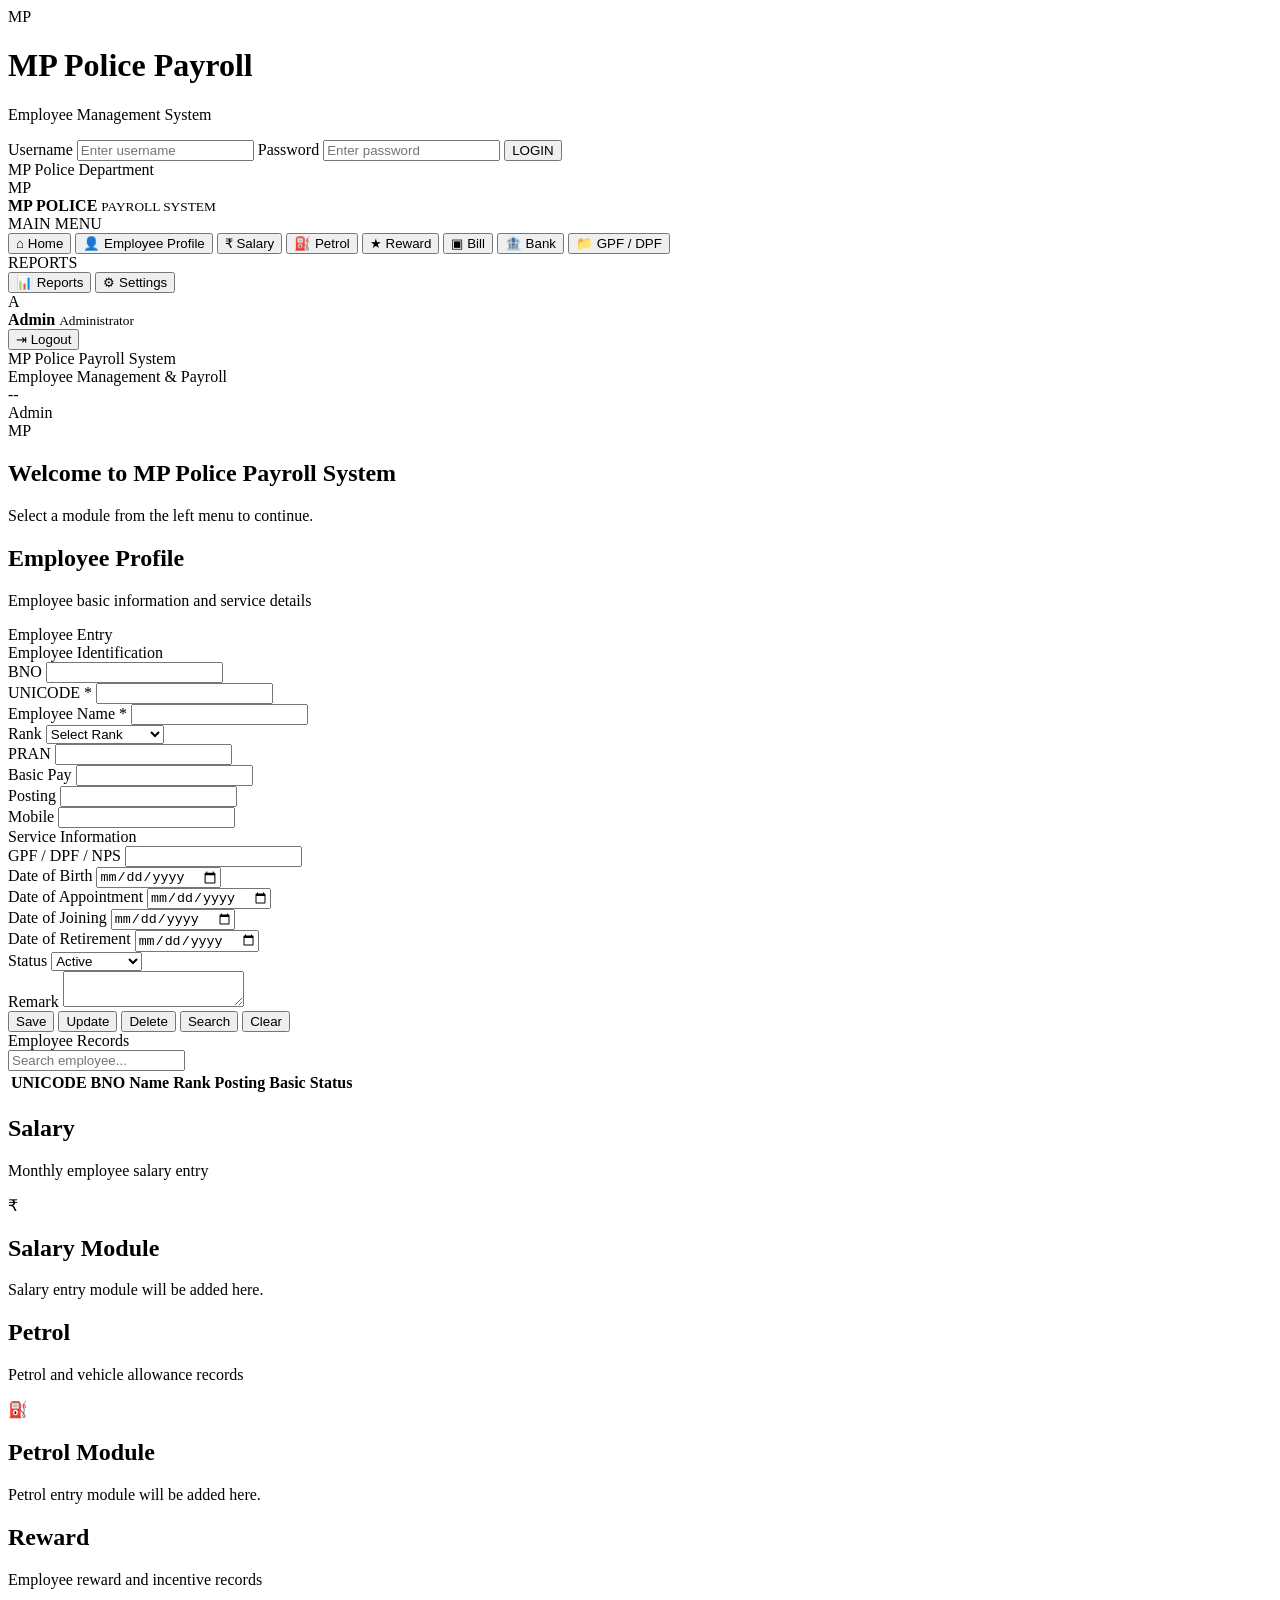
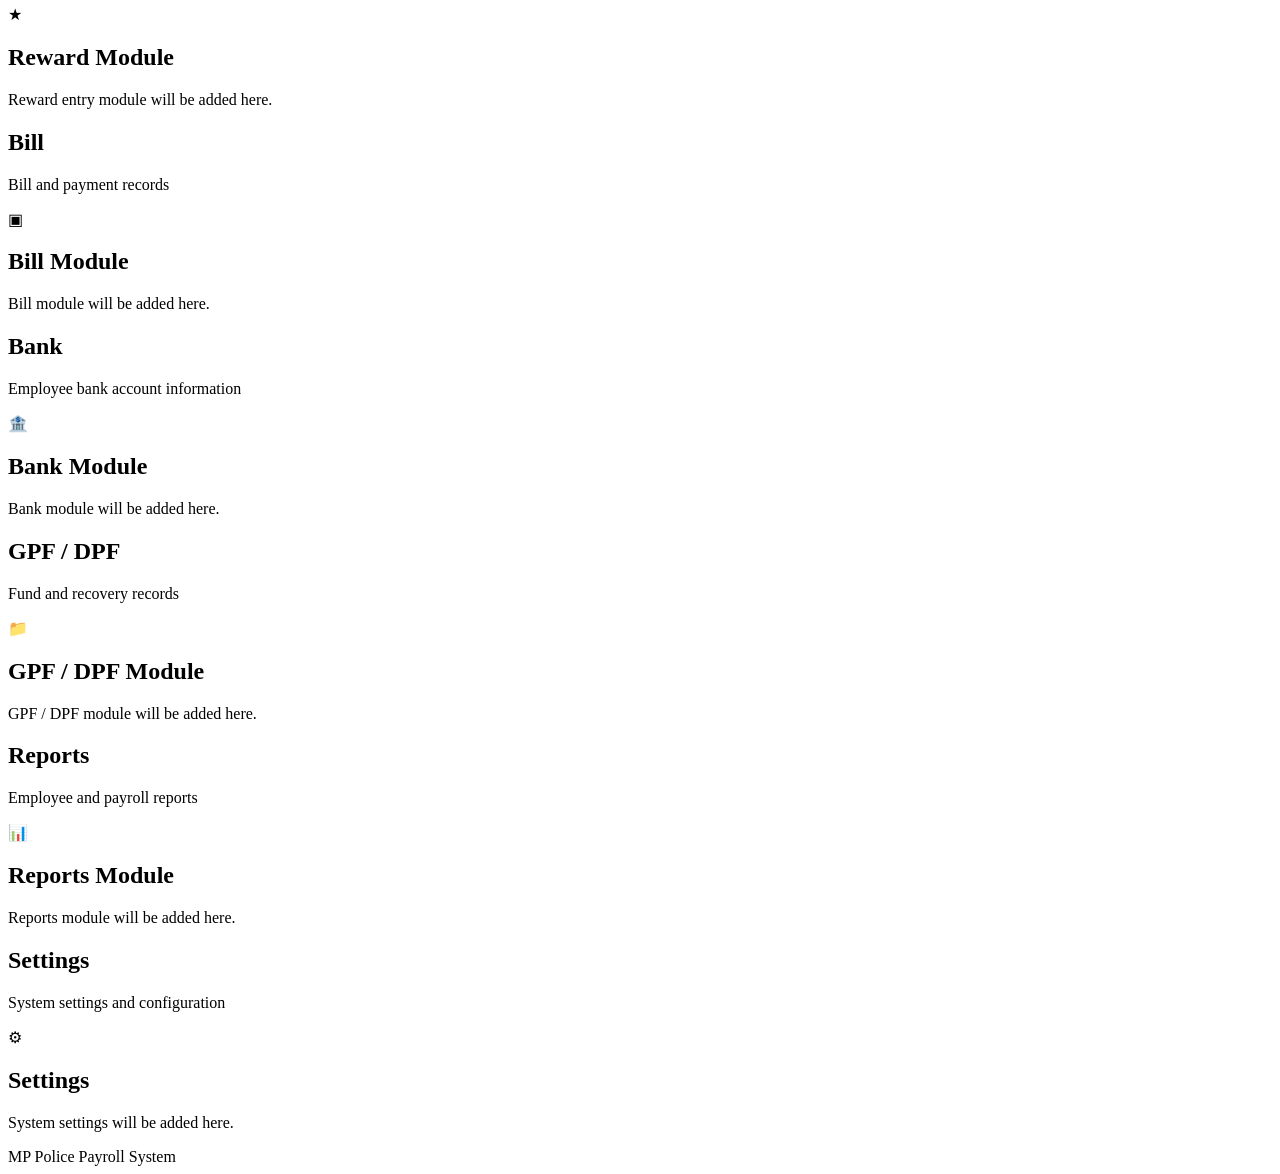
==== commit e6ebddb7: "Update index.html" ====
--- a/index.html
+++ b/index.html
@@ -17,66 +17,43 @@
 
 <div id="loginPage" class="login-page">
 
-    <div class="login-box">
+    <div class="login-card">
 
         <div class="login-logo">
             MP
         </div>
 
-        <h1>MP POLICE</h1>
-
-        <h2>PAYROLL SYSTEM</h2>
-
-        <p class="login-subtitle">
-            Employee Management System
-        </p>
-
+        <h1>MP Police Payroll</h1>
+        <p class="login-subtitle">Employee Management System</p>
 
         <div class="login-form">
 
-            <label>
-                USER NAME
-            </label>
-
+            <label>Username</label>
             <input
                 type="text"
                 id="loginUsername"
-                placeholder="Enter User Name"
+                placeholder="Enter username"
                 autocomplete="username"
             >
 
-
-            <label>
-                PASSWORD
-            </label>
-
+            <label>Password</label>
             <input
                 type="password"
                 id="loginPassword"
-                placeholder="Enter Password"
+                placeholder="Enter password"
                 autocomplete="current-password"
-                onkeydown="loginEnter(event)"
-            >
-
-
-            <button
-                class="login-button"
-                onclick="login()"
-            >
+            >
+
+            <button class="login-button" onclick="login()">
                 LOGIN
             </button>
 
-
-            <div
-                id="loginMessage"
-                class="login-message"
-            ></div>
+            <div id="loginMessage" class="login-message"></div>
 
         </div>
 
-
         <div class="login-footer">
-            MP Police Payroll System • 2026
+            MP Police Department
         </div>
 
     </div>
@@ -84,61 +61,38 @@
 </div>
 
 
-
 <!-- =====================================================
-     MAIN SOFTWARE
+     SOFTWARE
 ===================================================== -->
 
-<div
-    id="software"
-    class="software hidden"
->
-
-
-    <!-- =================================================
-         LEFT SIDEBAR
-    ================================================== -->
+<div id="software" class="software hidden">
+
+    <!-- SIDEBAR -->
 
     <aside class="sidebar">
 
-
-        <!-- LOGO -->
-
-        <div class="logo-box">
-
-            <div class="logo">
-                MP
-            </div>
+        <div class="sidebar-logo">
+            <div class="logo-circle">MP</div>
 
             <div>
-
-                <b>MP POLICE</b>
-
-                <small>
-                    PAYROLL SYSTEM
-                </small>
-
-            </div>
-
+                <strong>MP POLICE</strong>
+                <small>PAYROLL SYSTEM</small>
+            </div>
         </div>
 
 
-        <!-- MENU -->
-
-        <div class="menu">
-
+        <div class="menu-area">
 
             <div class="menu-heading">
                 MAIN MENU
             </div>
 
-
             <button
                 class="menu-button active"
                 onclick="openPage('home', this)"
             >
                 <span>⌂</span>
-                HOME
+                Home
             </button>
 
 
@@ -147,7 +101,7 @@
                 onclick="openPage('profile', this)"
             >
                 <span>👤</span>
-                PROFILE
+                Employee Profile
             </button>
 
 
@@ -156,7 +110,7 @@
                 onclick="openPage('salary', this)"
             >
                 <span>₹</span>
-                SALARY
+                Salary
             </button>
 
 
@@ -165,7 +119,7 @@
                 onclick="openPage('petrol', this)"
             >
                 <span>⛽</span>
-                PETROL
+                Petrol
             </button>
 
 
@@ -174,7 +128,16 @@
                 onclick="openPage('reward', this)"
             >
                 <span>★</span>
-                REWARD
+                Reward
+            </button>
+
+
+            <button
+                class="menu-button"
+                onclick="openPage('bill', this)"
+            >
+                <span>▣</span>
+                Bill
             </button>
 
 
@@ -182,58 +145,31 @@
                 class="menu-button"
                 onclick="openPage('bank', this)"
             >
-                <span>▣</span>
-                BANK
-            </button>
-
-
-            <button
-                class="menu-button"
-                onclick="openPage('bills', this)"
-            >
-                <span>▤</span>
-                BILLS
-            </button>
-
-
-            <button
-                class="menu-button"
-                onclick="openPage('billregister', this)"
-            >
-                <span>▥</span>
-                BILL REGISTER
-            </button>
-
-
-            <div class="menu-heading system-heading">
-                OTHER
-            </div>
-
-
-            <button
-                class="menu-button"
-                onclick="openPage('joining', this)"
-            >
-                <span>↪</span>
-                JOINING
-            </button>
-
-
-            <button
-                class="menu-button"
-                onclick="openPage('backup', this)"
-            >
-                <span>◩</span>
-                BACKUP
-            </button>
-
-
-            <button
-                class="menu-button"
-                onclick="openPage('replace', this)"
-            >
-                <span>⇄</span>
-                REPLACE
+                <span>🏦</span>
+                Bank
+            </button>
+
+
+            <button
+                class="menu-button"
+                onclick="openPage('gpf', this)"
+            >
+                <span>📁</span>
+                GPF / DPF
+            </button>
+
+
+            <div class="menu-heading second">
+                REPORTS
+            </div>
+
+
+            <button
+                class="menu-button"
+                onclick="openPage('reports', this)"
+            >
+                <span>📊</span>
+                Reports
             </button>
 
 
@@ -242,1347 +178,584 @@
                 onclick="openPage('settings', this)"
             >
                 <span>⚙</span>
-                SETTINGS
-            </button>
-
+                Settings
+            </button>
 
         </div>
 
 
-        <!-- USER AREA -->
-
         <div class="sidebar-bottom">
 
-            <div class="user-area">
+            <div class="user-box">
 
                 <div class="user-circle">
-                    S
-                </div>
-
-                <div>
-
-                    <b id="loggedUser">
-                        ADMIN
-                    </b>
-
-                    <small>
-                        Administrator
-                    </small>
-
-                </div>
-
-            </div>
-
-
-            <button
-                class="logout-button"
-                onclick="logout()"
-            >
-                LOG OUT
+                    A
+                </div>
+
+                <div class="user-details">
+                    <strong id="loggedUser">Admin</strong>
+                    <small>Administrator</small>
+                </div>
+
+            </div>
+
+
+            <button class="logout-button" onclick="logout()">
+                ⇥ Logout
             </button>
 
         </div>
 
-
     </aside>
 
 
-
-    <!-- =================================================
-         MAIN
-    ================================================== -->
+    <!-- MAIN AREA -->
 
     <main class="main">
 
-
-        <!-- =================================================
-             TOP HEADER
-        ================================================== -->
+        <!-- TOP HEADER -->
 
         <header class="top-header">
 
-
-            <div class="employee-header">
-
-
-                <div class="employee-title">
-
-                    <h1 id="topName">
-                        MP POLICE PAYROLL
-                    </h1>
-
-                    <div class="employee-info">
-
-                        <span id="topBno">
-                            BNO
-                        </span>
-
-                        <span id="topUnicode">
-                            UNICODE
-                        </span>
-
-                        <span id="topRank">
-                            RANK
-                        </span>
-
-                        <span id="topPosting">
-                            POSTING
-                        </span>
-
-                    </div>
-
-                </div>
-
-
-                <div
-                    class="employee-number"
-                    id="topCode"
-                >
-                    —
-                </div>
-
-
-            </div>
-
-
-
-            <div class="top-controls">
-
-
-                <select id="month">
-
-                    <option>January</option>
-                    <option>February</option>
-                    <option>March</option>
-                    <option>April</option>
-                    <option>May</option>
-                    <option>June</option>
-                    <option>July</option>
-                    <option>August</option>
-
-                    <option selected>
-                        September
-                    </option>
-
-                    <option>October</option>
-                    <option>November</option>
-                    <option>December</option>
-
-                </select>
-
-
-                <input
-                    type="number"
-                    id="year"
-                    value="2026"
-                >
-
-
-                <div
-                    class="date-time"
-                    id="clock"
-                >
-                    28-09-2026 23:00:00
-                </div>
-
-
-                <div class="top-user">
-
-                    <b id="topUser">
-                        ADMIN
-                    </b>
-
-                    <small>
-                        USER
-                    </small>
-
-                </div>
-
-
-                <button
-                    class="top-logout"
-                    onclick="logout()"
-                >
-                    LOG OUT
+            <div>
+
+                <div class="system-title">
+                    MP Police Payroll System
+                </div>
+
+                <div class="system-subtitle">
+                    Employee Management & Payroll
+                </div>
+
+            </div>
+
+
+            <div class="top-right">
+
+                <div id="clock" class="clock">
+                    --
+                </div>
+
+                <div class="top-user" id="topUser">
+                    Admin
+                </div>
+
+            </div>
+
+        </header>
+
+
+        <!-- =================================================
+             HOME
+        ================================================= -->
+
+        <section id="home" class="page">
+
+            <div class="home-page">
+
+                <div class="home-content">
+
+                    <div class="home-icon">
+                        MP
+                    </div>
+
+                    <h1>Welcome to MP Police Payroll System</h1>
+
+                    <p>
+                        Select a module from the left menu
+                        to continue.
+                    </p>
+
+                </div>
+
+            </div>
+
+        </section>
+
+
+        <!-- =================================================
+             PROFILE
+        ================================================= -->
+
+        <section id="profile" class="page hidden">
+
+            <div class="page-header">
+
+                <div>
+                    <h1>Employee Profile</h1>
+                    <p>Employee basic information and service details</p>
+                </div>
+
+                <div class="record-number">
+                    Employee Entry
+                </div>
+
+            </div>
+
+
+            <div class="card">
+
+                <div class="card-title">
+                    Employee Identification
+                </div>
+
+
+                <div class="form-grid">
+
+                    <div class="field">
+                        <label>BNO</label>
+                        <input id="bno" type="text">
+                    </div>
+
+
+                    <div class="field">
+                        <label>UNICODE *</label>
+                        <input id="unicode" type="text">
+                    </div>
+
+
+                    <div class="field field-large">
+                        <label>Employee Name *</label>
+                        <input id="name" type="text">
+                    </div>
+
+
+                    <div class="field">
+                        <label>Rank</label>
+
+                        <select id="rank">
+
+                            <option value="">Select Rank</option>
+                            <option>Constable</option>
+                            <option>Head Constable</option>
+                            <option>ASI</option>
+                            <option>SI</option>
+                            <option>Inspector</option>
+                            <option>Other</option>
+
+                        </select>
+
+                    </div>
+
+
+                    <div class="field">
+                        <label>PRAN</label>
+                        <input id="pran" type="text">
+                    </div>
+
+
+                    <div class="field">
+                        <label>Basic Pay</label>
+                        <input id="basic" type="number">
+                    </div>
+
+
+                    <div class="field field-large">
+                        <label>Posting</label>
+                        <input id="posting" type="text">
+                    </div>
+
+
+                    <div class="field">
+                        <label>Mobile</label>
+                        <input id="mobile" type="tel">
+                    </div>
+
+                </div>
+
+            </div>
+
+
+            <div class="card">
+
+                <div class="card-title">
+                    Service Information
+                </div>
+
+
+                <div class="form-grid">
+
+                    <div class="field">
+                        <label>GPF / DPF / NPS</label>
+                        <input id="gpf" type="text">
+                    </div>
+
+
+                    <div class="field">
+                        <label>Date of Birth</label>
+                        <input id="dob" type="date">
+                    </div>
+
+
+                    <div class="field">
+                        <label>Date of Appointment</label>
+                        <input id="doa" type="date">
+                    </div>
+
+
+                    <div class="field">
+                        <label>Date of Joining</label>
+                        <input id="doj" type="date">
+                    </div>
+
+
+                    <div class="field">
+                        <label>Date of Retirement</label>
+                        <input id="dor" type="date">
+                    </div>
+
+
+                    <div class="field">
+                        <label>Status</label>
+
+                        <select id="status">
+
+                            <option value="Active">Active</option>
+                            <option value="Retired">Retired</option>
+                            <option value="Transferred">Transferred</option>
+                            <option value="Inactive">Inactive</option>
+
+                        </select>
+
+                    </div>
+
+
+                    <div class="field field-full">
+                        <label>Remark</label>
+                        <textarea id="remark"></textarea>
+                    </div>
+
+                </div>
+
+            </div>
+
+
+            <div class="button-row">
+
+                <button class="btn save" onclick="saveEmployee()">
+                    Save
                 </button>
 
-
-            </div>
-
-
-        </header>
-
-
-
-        <!-- =================================================
-             OLD SOFTWARE STYLE TABS
-        ================================================== -->
-
-        <nav class="tabs">
-
-
-            <button
-                onclick="openPage('profile')"
-            >
-                PROFILE
-            </button>
-
-
-            <button
-                onclick="openPage('salary')"
-            >
-                SALARY
-            </button>
-
-
-            <button
-                onclick="openPage('petrol')"
-            >
-                PETROL
-            </button>
-
-
-            <button
-                onclick="openPage('reward')"
-            >
-                REWARD
-            </button>
-
-
-            <button
-                onclick="openPage('bills')"
-            >
-                BILLS
-            </button>
-
-
-            <button
-                onclick="openPage('bank')"
-            >
-                BANK
-            </button>
-
-
-            <button
-                onclick="openPage('home')"
-            >
-                HOME
-            </button>
-
-
-            <button
-                onclick="openPage('billregister')"
-            >
-                BILL REGISTER
-            </button>
-
-
-            <button
-                onclick="openPage('joining')"
-            >
-                JOINING
-            </button>
-
-
-            <button
-                onclick="openPage('backup')"
-            >
-                BACKUP
-            </button>
-
-
-            <button
-                onclick="openPage('replace')"
-            >
-                REPLACE
-            </button>
-
-
-            <button
-                onclick="openPage('settings')"
-            >
-                SETTINGS
-            </button>
-
-
-        </nav>
-
-
-
-        <!-- =================================================
-             CONTENT
-        ================================================== -->
-
-        <div class="content">
-
-
-            <!-- =================================================
-                 HOME
-            ================================================== -->
-
-            <section
-                id="home"
-                class="page"
-            >
-
-                <div class="home-screen">
-
-                    <div class="home-logo">
-                        MP
-                    </div>
-
-
-                    <h2>
-                        MP POLICE PAYROLL SYSTEM
-                    </h2>
-
-
-                    <p>
-                        Employee & Payroll Management System
-                    </p>
-
-
-                    <div class="home-line"></div>
-
-
-                    <span>
-                        Select a module from the menu
-                    </span>
-
-                </div>
-
-            </section>
-
-
-
-            <!-- =================================================
-                 PROFILE
-            ================================================== -->
-
-            <section
-                id="profile"
-                class="page hidden"
-            >
-
-
-                <div class="page-title">
-
-                    <div>
-
-                        <h2>
-                            EMPLOYEE PROFILE
-                        </h2>
-
-                        <p>
-                            Employee basic and service information
-                        </p>
-
-                    </div>
-
-
-                    <div class="record-number">
-
-                        RECORD:
-                        <b id="recordId">
-                            NEW
-                        </b>
-
-                    </div>
-
-                </div>
-
-
-
-                <!-- PROFILE FORM -->
-
-                <div class="box">
-
-
-                    <div class="box-title">
-                        BASIC INFORMATION
-                    </div>
-
-
-                    <form
-                        id="employeeForm"
-                        autocomplete="off"
+                <button class="btn update" onclick="updateEmployee()">
+                    Update
+                </button>
+
+                <button class="btn delete" onclick="deleteEmployee()">
+                    Delete
+                </button>
+
+                <button class="btn search" onclick="searchEmployee()">
+                    Search
+                </button>
+
+                <button class="btn clear" onclick="clearForm()">
+                    Clear
+                </button>
+
+            </div>
+
+
+            <div class="card table-card">
+
+                <div class="table-header">
+
+                    <div class="card-title">
+                        Employee Records
+                    </div>
+
+                    <input
+                        type="text"
+                        id="tableSearch"
+                        placeholder="Search employee..."
+                        oninput="renderTable()"
                     >
 
-
-                        <div class="form-grid">
-
-
-                            <!-- BNO -->
-
-                            <div class="field">
-
-                                <label>
-                                    BNO
-                                </label>
-
-                                <input
-                                    type="text"
-                                    id="bno"
-                                    placeholder="Enter BNO"
-                                >
-
-                            </div>
-
-
-
-                            <!-- UNICODE -->
-
-                            <div class="field">
-
-                                <label>
-                                    UNICODE *
-                                </label>
-
-                                <input
-                                    type="text"
-                                    id="unicode"
-                                    placeholder="Unique Unicode"
-                                >
-
-                            </div>
-
-
-
-                            <!-- NAME -->
-
-                            <div class="field large">
-
-                                <label>
-                                    EMPLOYEE NAME *
-                                </label>
-
-                                <input
-                                    type="text"
-                                    id="name"
-                                    placeholder="Employee Name"
-                                >
-
-                            </div>
-
-
-
-                            <!-- RANK -->
-
-                            <div class="field">
-
-                                <label>
-                                    RANK
-                                </label>
-
-                                <select id="rank">
-
-                                    <option value="">
-                                        Select Rank
-                                    </option>
-
-                                    <option>
-                                        CONST
-                                    </option>
-
-                                    <option>
-                                        HEAD CONST
-                                    </option>
-
-                                    <option>
-                                        ASI
-                                    </option>
-
-                                    <option>
-                                        SI
-                                    </option>
-
-                                    <option>
-                                        INSPECTOR
-                                    </option>
-
-                                </select>
-
-                            </div>
-
-
-
-                            <!-- PRAN -->
-
-                            <div class="field">
-
-                                <label>
-                                    PRAN NO.
-                                </label>
-
-                                <input
-                                    type="text"
-                                    id="pran"
-                                    placeholder="PRAN Number"
-                                >
-
-                            </div>
-
-
-
-                            <!-- BASIC -->
-
-                            <div class="field">
-
-                                <label>
-                                    BASIC PAY
-                                </label>
-
-                                <input
-                                    type="number"
-                                    id="basic"
-                                    placeholder="Basic Pay"
-                                >
-
-                            </div>
-
-
-
-                            <!-- POSTING -->
-
-                            <div class="field">
-
-                                <label>
-                                    POSTING
-                                </label>
-
-                                <input
-                                    type="text"
-                                    id="posting"
-                                    placeholder="Posting"
-                                >
-
-                            </div>
-
-
-
-                            <!-- MOBILE -->
-
-                            <div class="field">
-
-                                <label>
-                                    MOBILE
-                                </label>
-
-                                <input
-                                    type="tel"
-                                    id="mobile"
-                                    placeholder="Mobile Number"
-                                >
-
-                            </div>
-
-
-
-                            <!-- GPF -->
-
-                            <div class="field">
-
-                                <label>
-                                    GPF / DPF / NPS
-                                </label>
-
-                                <input
-                                    type="text"
-                                    id="gpf"
-                                    placeholder="Account Number"
-                                >
-
-                            </div>
-
-
-
-                            <!-- DOB -->
-
-                            <div class="field">
-
-                                <label>
-                                    DATE OF BIRTH
-                                </label>
-
-                                <input
-                                    type="date"
-                                    id="dob"
-                                >
-
-                            </div>
-
-
-
-                            <!-- DOA -->
-
-                            <div class="field">
-
-                                <label>
-                                    DATE OF APPOINTMENT
-                                </label>
-
-                                <input
-                                    type="date"
-                                    id="doa"
-                                >
-
-                            </div>
-
-
-
-                            <!-- DOJ -->
-
-                            <div class="field">
-
-                                <label>
-                                    DATE OF JOINING
-                                </label>
-
-                                <input
-                                    type="date"
-                                    id="doj"
-                                >
-
-                            </div>
-
-
-
-                            <!-- DOR -->
-
-                            <div class="field">
-
-                                <label>
-                                    DATE OF RETIREMENT
-                                </label>
-
-                                <input
-                                    type="date"
-                                    id="dor"
-                                >
-
-                            </div>
-
-
-
-                            <!-- STATUS -->
-
-                            <div class="field">
-
-                                <label>
-                                    STATUS
-                                </label>
-
-                                <select id="status">
-
-                                    <option>
-                                        ACTIVE
-                                    </option>
-
-                                    <option>
-                                        TRANSFERRED
-                                    </option>
-
-                                    <option>
-                                        RETIRED
-                                    </option>
-
-                                    <option>
-                                        INACTIVE
-                                    </option>
-
-                                </select>
-
-                            </div>
-
-
-
-                            <!-- REMARK -->
-
-                            <div class="field large">
-
-                                <label>
-                                    REMARK
-                                </label>
-
-                                <textarea
-                                    id="remark"
-                                    placeholder="Remark"
-                                ></textarea>
-
-                            </div>
-
-
-                        </div>
-
-
-
-                        <!-- BUTTONS -->
-
-                        <div class="buttons">
-
-
-                            <button
-                                type="button"
-                                class="btn-save"
-                                onclick="saveEmployee()"
-                            >
-                                SAVE
-                            </button>
-
-
-                            <button
-                                type="button"
-                                class="btn-update"
-                                onclick="updateEmployee()"
-                            >
-                                UPDATE
-                            </button>
-
-
-                            <button
-                                type="button"
-                                class="btn-delete"
-                                onclick="deleteEmployee()"
-                            >
-                                DELETE
-                            </button>
-
-
-                            <button
-                                type="button"
-                                class="btn-search"
-                                onclick="searchEmployee()"
-                            >
-                                SEARCH
-                            </button>
-
-
-                            <button
-                                type="button"
-                                class="btn-clear"
-                                onclick="clearForm()"
-                            >
-                                CLEAR
-                            </button>
-
-
-                        </div>
-
-
-                    </form>
-
-
-                </div>
-
-
-
-                <!-- RECORD TABLE -->
-
-                <div class="box">
-
-
-                    <div class="box-title table-title">
-
-                        <span>
-                            EMPLOYEE RECORDS
-                        </span>
-
-
-                        <input
-                            type="text"
-                            id="tableSearch"
-                            placeholder="Search..."
-                            oninput="renderTable()"
-                        >
-
-                    </div>
-
-
-
-                    <div class="table-scroll">
-
-                        <table>
-
-                            <thead>
-
-                                <tr>
-
-                                    <th>
-                                        UNICODE
-                                    </th>
-
-                                    <th>
-                                        BNO
-                                    </th>
-
-                                    <th>
-                                        NAME
-                                    </th>
-
-                                    <th>
-                                        RANK
-                                    </th>
-
-                                    <th>
-                                        POSTING
-                                    </th>
-
-                                    <th>
-                                        BASIC
-                                    </th>
-
-                                    <th>
-                                        STATUS
-                                    </th>
-
-                                </tr>
-
-                            </thead>
-
-
-                            <tbody
-                                id="employeeTable"
-                            ></tbody>
-
-                        </table>
-
-                    </div>
-
-
-                </div>
-
-
-            </section>
-
-
-
-            <!-- =================================================
-                 SALARY
-            ================================================== -->
-
-            <section
-                id="salary"
-                class="page hidden"
-            >
-
-
-                <div class="page-title">
-
-                    <div>
-
-                        <h2>
-                            SALARY
-                        </h2>
-
-                        <p>
-                            Monthly salary management
-                        </p>
-
-                    </div>
-
-                </div>
-
-
-                <div class="box module-box">
-
-                    <h3>
-                        SALARY MANAGEMENT
-                    </h3>
-
-                    <p>
-                        Salary module will be developed here.
-                    </p>
-
-                    <div class="module-buttons">
-
-                        <button>
-                            SALARY ENTRY
-                        </button>
-
-                        <button>
-                            SALARY SEARCH
-                        </button>
-
-                        <button>
-                            SALARY REPORT
-                        </button>
-
-                    </div>
-
-                </div>
-
-
-            </section>
-
-
-
-            <!-- =================================================
-                 PETROL
-            ================================================== -->
-
-            <section
-                id="petrol"
-                class="page hidden"
-            >
-
-                <div class="page-title">
-
-                    <div>
-
-                        <h2>
-                            PETROL
-                        </h2>
-
-                        <p>
-                            Petrol management
-                        </p>
-
-                    </div>
-
-                </div>
-
-
-                <div class="box module-box">
-
-                    <h3>
-                        PETROL MANAGEMENT
-                    </h3>
-
-                    <p>
-                        Petrol records, quantity, amount,
-                        month and employee-wise details.
-                    </p>
-
-                    <div class="module-buttons">
-
-                        <button>
-                            PETROL ENTRY
-                        </button>
-
-                        <button>
-                            SEARCH
-                        </button>
-
-                        <button>
-                            REPORT
-                        </button>
-
-                    </div>
-
-                </div>
-
-            </section>
-
-
-
-            <!-- =================================================
-                 REWARD
-            ================================================== -->
-
-            <section
-                id="reward"
-                class="page hidden"
-            >
-
-                <div class="page-title">
-
-                    <div>
-
-                        <h2>
-                            REWARD
-                        </h2>
-
-                        <p>
-                            Reward records
-                        </p>
-
-                    </div>
-
-                </div>
-
-
-                <div class="box module-box">
-
-                    <h3>
-                        REWARD MANAGEMENT
-                    </h3>
-
-                    <p>
-                        Reward order, date, type and details.
-                    </p>
-
-                    <div class="module-buttons">
-
-                        <button>
-                            NEW REWARD
-                        </button>
-
-                        <button>
-                            SEARCH
-                        </button>
-
-                        <button>
-                            REPORT
-                        </button>
-
-                    </div>
-
-                </div>
-
-            </section>
-
-
-
-            <!-- =================================================
-                 BANK
-            ================================================== -->
-
-            <section
-                id="bank"
-                class="page hidden"
-            >
-
-                <div class="page-title">
-
-                    <div>
-
-                        <h2>
-                            BANK
-                        </h2>
-
-                        <p>
-                            Employee bank details
-                        </p>
-
-                    </div>
-
-                </div>
-
-
-                <div class="box module-box">
-
-                    <h3>
-                        BANK MANAGEMENT
-                    </h3>
-
-                    <p>
-                        Bank Name, Branch, Account Number,
-                        IFSC and bank related information.
-                    </p>
-
-                    <div class="module-buttons">
-
-                        <button>
-                            BANK ENTRY
-                        </button>
-
-                        <button>
-                            SEARCH
-                        </button>
-
-                        <button>
-                            BANK REPORT
-                        </button>
-
-                    </div>
-
-                </div>
-
-            </section>
-
-
-
-            <!-- =================================================
-                 BILLS
-            ================================================== -->
-
-            <section
-                id="bills"
-                class="page hidden"
-            >
-
-                <div class="page-title">
-
-                    <div>
-
-                        <h2>
-                            BILLS
-                        </h2>
-
-                        <p>
-                            Bill management
-                        </p>
-
-                    </div>
-
-                </div>
-
-
-                <div class="box module-box">
-
-                    <h3>
-                        BILL MANAGEMENT
-                    </h3>
-
-                    <p>
-                        Bill number, month, amount,
-                        type and status.
-                    </p>
-
-                    <div class="module-buttons">
-
-                        <button>
-                            NEW BILL
-                        </button>
-
-                        <button>
-                            SEARCH BILL
-                        </button>
-
-                        <button>
-                            BILL REPORT
-                        </button>
-
-                    </div>
-
-                </div>
-
-            </section>
-
-
-
-            <!-- =================================================
-                 BILL REGISTER
-            ================================================== -->
-
-            <section
-                id="billregister"
-                class="page hidden"
-            >
-
-                <div class="page-title">
-
-                    <div>
-
-                        <h2>
-                            BILL REGISTER
-                        </h2>
-
-                        <p>
-                            Bill register and reports
-                        </p>
-
-                    </div>
-
-                </div>
-
-
-                <div class="box module-box">
-
-                    <h3>
-                        BILL REGISTER
-                    </h3>
-
-                    <div class="module-buttons">
-
-                        <button onclick="exportCSV()">
-                            EXPORT EMPLOYEE DATA
-                        </button>
-
-                        <button onclick="window.print()">
-                            PRINT
-                        </button>
-
-                    </div>
-
-                </div>
-
-            </section>
-
-
-
-            <!-- =================================================
-                 JOINING
-            ================================================== -->
-
-            <section
-                id="joining"
-                class="page hidden"
-            >
-
-                <div class="page-title">
-
-                    <div>
-
-                        <h2>
-                            JOINING
-                        </h2>
-
-                        <p>
-                            Joining and appointment records
-                        </p>
-
-                    </div>
-
-                </div>
-
-
-                <div class="box module-box">
-
-                    <h3>
-                        JOINING MANAGEMENT
-                    </h3>
-
-                    <p>
-                        Appointment, joining date,
-                        posting and service information.
-                    </p>
-
-                </div>
-
-            </section>
-
-
-
-            <!-- =================================================
-                 BACKUP
-            ================================================== -->
-
-            <section
-                id="backup"
-                class="page hidden"
-            >
-
-                <div class="page-title">
-
-                    <div>
-
-                        <h2>
-                            BACKUP
-                        </h2>
-
-                        <p>
-                            Database backup and restore
-                        </p>
-
-                    </div>
-
-                </div>
-
-
-                <div class="box module-box">
-
-                    <h3>
-                        BACKUP & RESTORE
-                    </h3>
-
-                    <p>
-                        Database backup and restore system.
-                    </p>
-
-                </div>
-
-            </section>
-
-
-
-            <!-- =================================================
-                 REPLACE
-            ================================================== -->
-
-            <section
-                id="replace"
-                class="page hidden"
-            >
-
-                <div class="page-title">
-
-                    <div>
-
-                        <h2>
-                            FIND / REPLACE
-                        </h2>
-
-                        <p>
-                            Find and replace information
-                        </p>
-
-                    </div>
-
-                </div>
-
-
-                <div class="box module-box">
-
-                    <h3>
-                        FIND / REPLACE
-                    </h3>
-
-                    <p>
-                        Selected table and column में
-                        data find और replace किया जाएगा।
-                    </p>
-
-                </div>
-
-            </section>
-
-
-
-            <!-- =================================================
-                 SETTINGS
-            ================================================== -->
-
-            <section
-                id="settings"
-                class="page hidden"
-            >
-
-                <div class="page-title">
-
-                    <div>
-
-                        <h2>
-                            SETTINGS
-                        </h2>
-
-                        <p>
-                            System settings
-                        </p>
-
-                    </div>
-
-                </div>
-
-
-                <div class="box module-box">
-
-                    <h3>
-                        SYSTEM SETTINGS
-                    </h3>
-
-                    <p>
-                        User, security, financial year
-                        और system settings.
-                    </p>
-
-                </div>
-
-            </section>
-
-
-        </div>
+                </div>
+
+
+                <div class="table-container">
+
+                    <table>
+
+                        <thead>
+
+                            <tr>
+                                <th>UNICODE</th>
+                                <th>BNO</th>
+                                <th>Name</th>
+                                <th>Rank</th>
+                                <th>Posting</th>
+                                <th>Basic</th>
+                                <th>Status</th>
+                            </tr>
+
+                        </thead>
+
+                        <tbody id="employeeTable">
+
+                        </tbody>
+
+                    </table>
+
+                </div>
+
+            </div>
+
+        </section>
+
+
+        <!-- =================================================
+             SALARY
+        ================================================= -->
+
+        <section id="salary" class="page hidden">
+
+            <div class="page-header">
+
+                <div>
+                    <h1>Salary</h1>
+                    <p>Monthly employee salary entry</p>
+                </div>
+
+            </div>
+
+
+            <div class="card empty-module">
+
+                <div class="module-icon">₹</div>
+
+                <h2>Salary Module</h2>
+
+                <p>
+                    Salary entry module will be added here.
+                </p>
+
+            </div>
+
+        </section>
+
+
+        <!-- =================================================
+             PETROL
+        ================================================= -->
+
+        <section id="petrol" class="page hidden">
+
+            <div class="page-header">
+
+                <div>
+                    <h1>Petrol</h1>
+                    <p>Petrol and vehicle allowance records</p>
+                </div>
+
+            </div>
+
+
+            <div class="card empty-module">
+
+                <div class="module-icon">⛽</div>
+
+                <h2>Petrol Module</h2>
+
+                <p>
+                    Petrol entry module will be added here.
+                </p>
+
+            </div>
+
+        </section>
+
+
+        <!-- =================================================
+             REWARD
+        ================================================= -->
+
+        <section id="reward" class="page hidden">
+
+            <div class="page-header">
+
+                <div>
+                    <h1>Reward</h1>
+                    <p>Employee reward and incentive records</p>
+                </div>
+
+            </div>
+
+
+            <div class="card empty-module">
+
+                <div class="module-icon">★</div>
+
+                <h2>Reward Module</h2>
+
+                <p>
+                    Reward entry module will be added here.
+                </p>
+
+            </div>
+
+        </section>
+
+
+        <!-- =================================================
+             BILL
+        ================================================= -->
+
+        <section id="bill" class="page hidden">
+
+            <div class="page-header">
+
+                <div>
+                    <h1>Bill</h1>
+                    <p>Bill and payment records</p>
+                </div>
+
+            </div>
+
+
+            <div class="card empty-module">
+
+                <div class="module-icon">▣</div>
+
+                <h2>Bill Module</h2>
+
+                <p>
+                    Bill module will be added here.
+                </p>
+
+            </div>
+
+        </section>
+
+
+        <!-- =================================================
+             BANK
+        ================================================= -->
+
+        <section id="bank" class="page hidden">
+
+            <div class="page-header">
+
+                <div>
+                    <h1>Bank</h1>
+                    <p>Employee bank account information</p>
+                </div>
+
+            </div>
+
+
+            <div class="card empty-module">
+
+                <div class="module-icon">🏦</div>
+
+                <h2>Bank Module</h2>
+
+                <p>
+                    Bank module will be added here.
+                </p>
+
+            </div>
+
+        </section>
+
+
+        <!-- =================================================
+             GPF
+        ================================================= -->
+
+        <section id="gpf" class="page hidden">
+
+            <div class="page-header">
+
+                <div>
+                    <h1>GPF / DPF</h1>
+                    <p>Fund and recovery records</p>
+                </div>
+
+            </div>
+
+
+            <div class="card empty-module">
+
+                <div class="module-icon">📁</div>
+
+                <h2>GPF / DPF Module</h2>
+
+                <p>
+                    GPF / DPF module will be added here.
+                </p>
+
+            </div>
+
+        </section>
+
+
+        <!-- =================================================
+             REPORTS
+        ================================================= -->
+
+        <section id="reports" class="page hidden">
+
+            <div class="page-header">
+
+                <div>
+                    <h1>Reports</h1>
+                    <p>Employee and payroll reports</p>
+                </div>
+
+            </div>
+
+
+            <div class="card empty-module">
+
+                <div class="module-icon">📊</div>
+
+                <h2>Reports Module</h2>
+
+                <p>
+                    Reports module will be added here.
+                </p>
+
+            </div>
+
+        </section>
+
+
+        <!-- =================================================
+             SETTINGS
+        ================================================= -->
+
+        <section id="settings" class="page hidden">
+
+            <div class="page-header">
+
+                <div>
+                    <h1>Settings</h1>
+                    <p>System settings and configuration</p>
+                </div>
+
+            </div>
+
+
+            <div class="card empty-module">
+
+                <div class="module-icon">⚙</div>
+
+                <h2>Settings</h2>
+
+                <p>
+                    System settings will be added here.
+                </p>
+
+            </div>
+
+        </section>
 
 
         <footer>
-
             MP Police Payroll System
-            • Web Edition
-            • 2026
-
         </footer>
 
-
     </main>
 
 </div>
@@ -1591,4 +764,4 @@
 <script src="script.js"></script>
 
 </body>
-</html>+</html>
